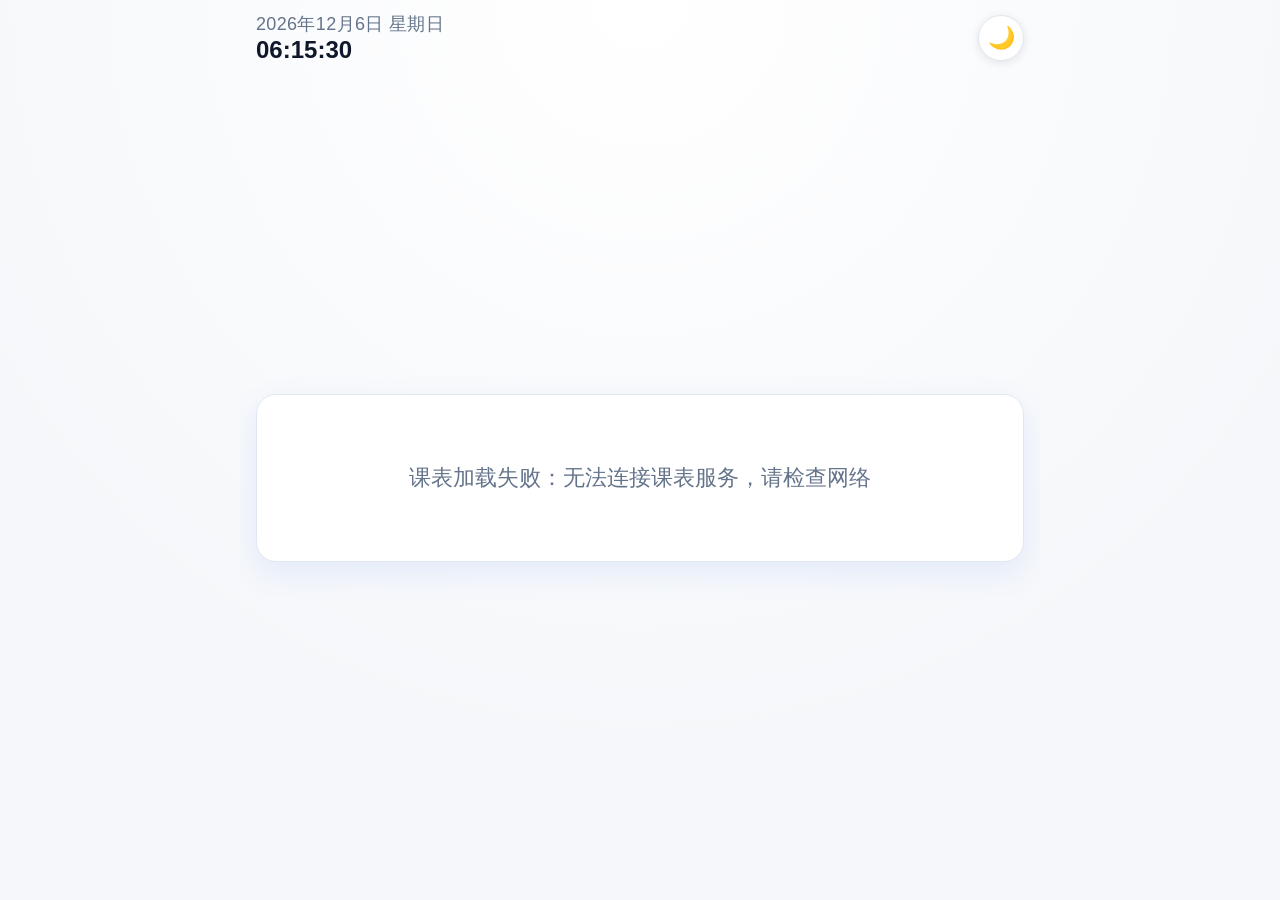
==== public/index.html @ 26eaa26a "课表大屏系统初版" ====
<!DOCTYPE html>
<html lang="zh-CN" data-theme="light">
<head>
  <meta charset="UTF-8">
  <meta name="viewport" content="width=device-width, initial-scale=1.0, viewport-fit=cover">
  <meta name="theme-color" content="#f5f7fa">
  <title>课表大屏</title>
  <link rel="stylesheet" href="css/style.css">
</head>
<body>
  <div class="page">
    <!-- 顶部信息栏：日期 + 中文星期 + 实时时钟，右上角主题切换按钮 -->
    <header class="topbar">
      <div class="topbar-info">
        <div class="date-text" id="dateText">--</div>
        <div class="clock" id="clock">00:00:00</div>
      </div>
      <button class="theme-toggle" id="themeToggle" type="button" aria-label="切换日间/夜间主题">🌙</button>
    </header>

    <!-- 主体：最近一节课卡片 -->
    <main class="stage">
      <section class="course-card" id="courseCard">
        <div class="card-content" id="cardContent">
          <!-- 小标题：图标 + 状态文案，随「待上课 / 上课中 / 较长假期」切换 -->
          <span class="status-badge">
            <span class="status-icons" id="statusIcons">⏰ 📖</span>
            <span class="status-text" id="statusText">即将开课</span>
          </span>
          <h1 class="course-name" id="courseName">--</h1>
          <div class="classroom" id="classroom">--</div>
          <div class="course-time" id="courseTime">--:-- - --:--</div>
          <div class="teacher" id="teacher">--</div>
          <div class="countdown">
            <div class="countdown-hint" id="countdownHint">距离上课还有</div>
            <div class="countdown-main" id="countdownMain">
              <span class="countdown-num" id="countdownNum">--</span>
              <span class="countdown-unit">分钟</span>
            </div>
            <!-- 间隔超过 48 小时时替代分钟倒计时展示 -->
            <div class="holiday-tip" id="holidayTip" hidden>距离下次开课还有较长假期，请留意课表</div>
          </div>
          <div class="progress" id="progress" role="progressbar" aria-label="课程进度">
            <div class="progress-fill" id="progressFill"></div>
          </div>
          <!-- 底部提示小字：随状态切换 -->
          <div class="card-foot" id="cardFoot">做好准备，不要迟到</div>
        </div>
        <div class="empty-tip" id="emptyTip" hidden>暂无课程数据</div>
      </section>
    </main>
  </div>

  <!-- 手动调课面板：隐藏入口，长按顶部日期区域 700ms 打开 -->
  <div class="override-mask" id="overrideMask" hidden>
    <div class="override-sheet" role="dialog" aria-modal="true" aria-label="手动调课">
      <header class="override-head">
        <h2 class="override-title">手动调课</h2>
        <button class="override-btn override-btn-ghost" id="overrideClose" type="button">关闭</button>
      </header>

      <div class="override-body">
        <!-- 新增 / 编辑表单 -->
        <section class="override-section">
          <h3 class="override-subtitle" id="overrideFormTitle">新增临时课程</h3>
          <form class="override-form" id="overrideForm" novalidate>
            <label class="override-field">
              <span>课程名称 *</span>
              <input type="text" id="ovName" placeholder="如：高等数学">
            </label>
            <label class="override-field">
              <span>星期 *</span>
              <select id="ovWeekday">
                <option value="1">周一</option>
                <option value="2">周二</option>
                <option value="3">周三</option>
                <option value="4">周四</option>
                <option value="5">周五</option>
                <option value="6">周六</option>
                <option value="7">周日</option>
              </select>
            </label>
            <div class="override-row">
              <label class="override-field">
                <span>开始时间 *</span>
                <input type="time" id="ovStart">
              </label>
              <label class="override-field">
                <span>结束时间 *</span>
                <input type="time" id="ovEnd">
              </label>
            </div>
            <label class="override-field">
              <span>教室 *</span>
              <input type="text" id="ovClassroom" placeholder="如：实训楼203">
            </label>
            <label class="override-field">
              <span>老师</span>
              <input type="text" id="ovTeacher" placeholder="选填">
            </label>
            <p class="override-error" id="overrideError" hidden></p>
            <div class="override-actions">
              <button type="submit" class="override-btn override-btn-primary" id="ovSubmit">新增课程</button>
              <button type="button" class="override-btn override-btn-ghost" id="ovReset">重置表单</button>
            </div>
          </form>
        </section>

        <!-- 课程列表：正方课表 + 本地新增 -->
        <section class="override-section">
          <h3 class="override-subtitle">课程列表（含正方课表）</h3>
          <ul class="override-list" id="overrideList"></ul>
        </section>
      </div>

      <footer class="override-foot">
        <span class="override-hint" id="overrideStatus">所有修改仅保存在本机浏览器</span>
        <button class="override-btn override-btn-danger" id="overrideClear" type="button">清除全部手动修改</button>
      </footer>
    </div>
  </div>

  <!-- override.js 必须先加载，main.js 依赖 window.TimetableOverride -->
  <script src="js/override.js"></script>
  <script src="js/main.js"></script>
</body>
</html>
---- public/css/style.css ----
/* ============================================================
   课表大屏展示系统 - 全局样式
   极简赛博科技（柔和版）：卡片圆角 20px、极淡径向渐变背景、细边框
   日间 / 夜间主题通过 :root 与 html[data-theme="dark"] 上的 CSS 变量切换
   ============================================================ */

/* ---------- 主题变量：日间（默认） ---------- */
:root {
  --page-bg-center: #ffffff;   /* 背景径向渐变中心色 */
  --page-bg-edge: #f5f7fa;     /* 背景径向渐变边缘色（极浅灰蓝） */

  --card-bg: #ffffff;          /* 普通卡片背景 */
  --card-border: #e2e8f0;      /* 卡片细边框 */
  --card-shadow: 0 10px 32px rgba(37, 99, 235, .10);

  --text-main: #0f172a;
  --text-sub: #64748b;

  --accent-blue: #2563eb;      /* 待上课：科技蓝 */
  --accent-green: #10b981;     /* 上课中：科技绿 */

  /* 课程卡片三态配色：极淡渐变底 + 细边框 + 状态主色
     由 .is-* 类注入到 --card-accent 系列变量，供小标题 / 图标 / 进度条复用 */
  --stat-pending-bg1: #f7faff;                       /* 待上课：极淡蓝渐变起点 */
  --stat-pending-bg2: #e9f2ff;                       /* 待上课：极淡蓝渐变终点 */
  --stat-pending-accent: #2563eb;                    /* 待上课：主色 */
  --stat-pending-line: rgba(37, 99, 235, .26);       /* 待上课：细边框 */
  --stat-pending-soft: rgba(37, 99, 235, .09);       /* 待上课：主色淡底 */

  --stat-ongoing-bg1: #f6fdfa;                       /* 上课中：极淡绿渐变起点 */
  --stat-ongoing-bg2: #e7f9f1;
  --stat-ongoing-accent: #0d9f6e;
  --stat-ongoing-line: rgba(16, 185, 129, .28);
  --stat-ongoing-soft: rgba(16, 185, 129, .09);

  --stat-holiday-bg1: #fff7f7;                       /* 较长假期：极淡红渐变起点 */
  --stat-holiday-bg2: #ffeceb;
  --stat-holiday-accent: #dd5257;
  --stat-holiday-line: rgba(221, 82, 87, .26);
  --stat-holiday-soft: rgba(221, 82, 87, .09);

  --toggle-bg: #ffffff;
  --toggle-border: #e2e8f0;

  /* 表单控件（手动调课面板） */
  --field-bg: #f8fafc;
  --field-text: #0f172a;
  /* 下拉箭头（深色），URL 中的 # 需转义为 %23 */
  --select-arrow: url("data:image/svg+xml,%3Csvg xmlns='http://www.w3.org/2000/svg' viewBox='0 0 24 24' fill='none' stroke='%2364748b' stroke-width='2.5' stroke-linecap='round' stroke-linejoin='round'%3E%3Cpolyline points='6 9 12 15 18 9'/%3E%3C/svg%3E");
  /* 让浏览器用浅色渲染原生控件（下拉弹层、时间选择器） */
  color-scheme: light;
}

/* ---------- 主题变量：夜间 ---------- */
html[data-theme="dark"] {
  --page-bg-center: #16233c;
  --page-bg-edge: #0f172a;     /* 深蓝黑 */

  --card-bg: #1e293b;
  --card-border: #334155;
  --card-shadow: 0 10px 32px rgba(0, 0, 0, .5);

  --text-main: #e2e8f0;
  --text-sub: #94a3b8;

  /* 夜间小幅提高亮度，保证可读性 */
  --accent-blue: #3b82f6;
  --accent-green: #34d399;

  /* 课程卡片三态配色：夜间改用深色底 + 提亮的浅色主色，保证图标文字清晰可读 */
  --stat-pending-bg1: #182641;
  --stat-pending-bg2: #101b2e;
  --stat-pending-accent: #7cb2fb;
  --stat-pending-line: rgba(96, 165, 250, .34);
  --stat-pending-soft: rgba(96, 165, 250, .14);

  --stat-ongoing-bg1: #13291f;
  --stat-ongoing-bg2: #0d1c16;
  --stat-ongoing-accent: #4fd8a8;
  --stat-ongoing-line: rgba(52, 211, 153, .32);
  --stat-ongoing-soft: rgba(52, 211, 153, .14);

  --stat-holiday-bg1: #2b1c1f;
  --stat-holiday-bg2: #1c1214;
  --stat-holiday-accent: #f7a1a4;
  --stat-holiday-line: rgba(247, 161, 164, .30);
  --stat-holiday-soft: rgba(247, 161, 164, .14);

  --toggle-bg: #1e293b;
  --toggle-border: #334155;

  /* 表单控件（手动调课面板） */
  --field-bg: #0f172a;
  --field-text: #e2e8f0;
  --select-arrow: url("data:image/svg+xml,%3Csvg xmlns='http://www.w3.org/2000/svg' viewBox='0 0 24 24' fill='none' stroke='%2394a3b8' stroke-width='2.5' stroke-linecap='round' stroke-linejoin='round'%3E%3Cpolyline points='6 9 12 15 18 9'/%3E%3C/svg%3E");
  /* 关键：声明深色配色，浏览器才会把原生下拉弹层也渲染成深色，
     否则弹层会是浅色底 + 继承来的浅色文字，选项几乎看不清 */
  color-scheme: dark;
}

/* ---------- 基础重置 ---------- */
* {
  margin: 0;
  padding: 0;
  box-sizing: border-box;
}

[hidden] {
  display: none !important;
}

html,
body {
  height: 100%;
}

body {
  font-family: -apple-system, BlinkMacSystemFont, "Segoe UI", "PingFang SC",
    "Microsoft YaHei", "Helvetica Neue", Arial, sans-serif;
  color: var(--text-main);
  background-color: var(--page-bg-edge);
  background-image: radial-gradient(circle at 50% 0%, var(--page-bg-center) 0%, var(--page-bg-edge) 70%);
  /* 注意：不要用 background-attachment: fixed，移动端会禁用部分合成优化并强制重绘整个渐变。
     页面本身不滚动（overflow: hidden），无需 fixed 也能铺满视口。 */
  /* 主题切换平滑过渡 */
  transition: background-color .45s ease, color .45s ease;
  overflow: hidden; /* 手机竖屏一屏展示，不滚动 */
  -webkit-font-smoothing: antialiased;
}

/* ---------- 页面容器：手机竖屏优先，电脑端最大 800px 居中 ---------- */
.page {
  height: 100vh;
  height: 100dvh;
  max-width: 800px;
  margin: 0 auto;
  padding: 12px 16px 20px;
  padding-top: max(12px, env(safe-area-inset-top));
  display: flex;
  flex-direction: column;
  gap: 12px;
  overflow: hidden;
}

/* ---------- 顶部信息栏 ---------- */
.topbar {
  display: flex;
  align-items: center;
  justify-content: space-between;
  gap: 12px;
  flex-shrink: 0;
}

/* 顶部日期区域同时是「长按进入手动调课」的隐藏入口 */
.topbar-info {
  min-width: 0;
  -webkit-user-select: none;
  user-select: none;
  -webkit-touch-callout: none;
}

.date-text {
  font-size: clamp(16px, 4.2vw, 18px);
  color: var(--text-sub);
  letter-spacing: .02em;
}

.clock {
  font-size: clamp(20px, 5.5vw, 24px);
  font-weight: 700;
  font-variant-numeric: tabular-nums;
  transition: color .45s ease;
}

/* 右上角主题切换按钮 */
.theme-toggle {
  flex-shrink: 0;
  width: 46px;
  height: 46px;
  border-radius: 50%;
  border: 1px solid var(--toggle-border);
  background-color: var(--toggle-bg);
  font-size: 22px;
  line-height: 1;
  cursor: pointer;
  box-shadow: 0 2px 10px rgba(15, 23, 42, .10);
  transition: background-color .45s ease, border-color .45s ease, transform .2s ease;
}

.theme-toggle:active {
  transform: scale(.92);
}

/* ---------- 主体区域 ---------- */
.stage {
  flex: 1;
  min-height: 0;
  display: flex;
  align-items: center;
  justify-content: center;
}

/* ---------- 课程卡片 ---------- */
.course-card {
  width: 100%;
  border-radius: 20px;
  border: 1px solid var(--card-border);
  background-color: var(--card-bg);
  box-shadow: var(--card-shadow);
  padding: clamp(20px, 6vw, 36px) clamp(18px, 5vw, 32px);
  text-align: center;
  transition: background-color .4s ease, color .4s ease,
    border-color .4s ease, box-shadow .4s ease;
}

/* 待上课：极淡蓝渐变 + 细蓝边框（文字回归深色，夜间自动取浅色） */
.course-card.is-pending {
  --card-accent: var(--stat-pending-accent);
  --card-accent-soft: var(--stat-pending-soft);
  --card-accent-line: var(--stat-pending-line);
  background-color: var(--stat-pending-bg2);
  background-image: linear-gradient(155deg, var(--stat-pending-bg1) 0%, var(--stat-pending-bg2) 100%);
  border-color: var(--stat-pending-line);
}

/* 上课中：极淡绿渐变 + 细绿边框 */
.course-card.is-ongoing {
  --card-accent: var(--stat-ongoing-accent);
  --card-accent-soft: var(--stat-ongoing-soft);
  --card-accent-line: var(--stat-ongoing-line);
  background-color: var(--stat-ongoing-bg2);
  background-image: linear-gradient(155deg, var(--stat-ongoing-bg1) 0%, var(--stat-ongoing-bg2) 100%);
  border-color: var(--stat-ongoing-line);
}

/* 较长假期（间隔 > 48 小时）：极淡红渐变 + 细红边框 */
.course-card.is-holiday {
  --card-accent: var(--stat-holiday-accent);
  --card-accent-soft: var(--stat-holiday-soft);
  --card-accent-line: var(--stat-holiday-line);
  background-color: var(--stat-holiday-bg2);
  background-image: linear-gradient(155deg, var(--stat-holiday-bg1) 0%, var(--stat-holiday-bg2) 100%);
  border-color: var(--stat-holiday-line);
}

.card-content {
  display: flex;
  flex-direction: column;
  align-items: center;
  gap: clamp(6px, 2vw, 12px);
}

/* 小标题：图标 + 状态文案的组合胶囊 */
.status-badge {
  display: inline-flex;
  align-items: center;
  gap: 7px;
  font-size: clamp(13px, 3.4vw, 15px);
  font-weight: 600;
  letter-spacing: .08em;
  padding: 4px 14px;
  border-radius: 999px;
  background-color: var(--card-accent-soft, rgba(37, 99, 235, .09));
  border: 1px solid var(--card-accent-line, rgba(37, 99, 235, .26));
  color: var(--card-accent, var(--accent-blue));
}

/* 小标题里的图标：稍微放大一点，作为克制的状态装饰 */
.status-icons {
  font-size: clamp(14px, 3.8vw, 17px);
  line-height: 1;
  letter-spacing: .04em;
}

/* 课程名称：48~64px，超粗 */
.course-name {
  font-size: clamp(48px, 14vw, 64px);
  font-weight: 900;
  line-height: 1.05;
  word-break: break-word;
}

/* 教室：40~52px，加粗（重点放大，方便快速识别教室） */
.classroom {
  font-size: clamp(40px, 11vw, 52px);
  font-weight: 800;
  line-height: 1.1;
  word-break: break-word;
}

/* 上课时间：24~28px */
.course-time {
  font-size: clamp(24px, 7vw, 28px);
  font-weight: 600;
  font-variant-numeric: tabular-nums;
  opacity: .95;
}

/* 授课老师：18~20px */
.teacher {
  font-size: clamp(18px, 5vw, 20px);
  font-weight: 500;
  opacity: .85;
}

/* ---------- 倒计时 ---------- */
.countdown {
  margin-top: clamp(4px, 1.5vw, 10px);
  display: flex;
  flex-direction: column;
  align-items: center;
  gap: 2px;
}

.countdown-hint {
  font-size: clamp(15px, 4vw, 18px);
  font-weight: 600;
  letter-spacing: .08em;
  opacity: .9;
}

.countdown-main {
  display: flex;
  align-items: baseline;
  gap: 6px;
}

/* 倒计时数字：56~72px，超粗，页面最醒目 */
.countdown-num {
  display: inline-block;
  font-size: clamp(56px, 16vw, 72px);
  font-weight: 900;
  line-height: 1;
  font-variant-numeric: tabular-nums;
  will-change: transform;
}

/* 倒计时数字变化时的平滑脉冲动画 */
@keyframes numPop {
  0%   { transform: scale(1); }
  45%  { transform: scale(1.08); }
  100% { transform: scale(1); }
}

.countdown-num.tick {
  animation: numPop .45s ease;
}

.countdown-unit {
  font-size: clamp(22px, 6vw, 28px);
  font-weight: 700;
  opacity: .9;
}

/* 长间隔（>48小时）提示文案：替代分钟倒计时 */
.holiday-tip {
  font-size: clamp(20px, 5.6vw, 26px);
  font-weight: 700;
  line-height: 1.45;
  letter-spacing: .02em;
  padding: clamp(4px, 1.5vw, 8px) 0;
}

/* ---------- 进度条 ---------- */
/* 待上课：显示剩余等待比例（从满逐渐减少）；上课中：显示已上比例（从左往右填满） */
/* 间隔超过 48 小时时不渲染（由 JS 控制 hidden） */
.progress {
  width: 80%; /* 占卡片宽度 80%，卡片内容居中因此自动水平居中 */
  height: clamp(8px, 2.2vw, 12px);
  margin-top: clamp(10px, 3vw, 16px);
  border-radius: 999px;
  /* 淡色卡片上改用状态主色的淡底与实色填充，逻辑与动画完全不变 */
  background-color: var(--card-accent-soft, rgba(37, 99, 235, .12));
  overflow: hidden;
}

.progress-fill {
  width: 100%;
  height: 100%;
  border-radius: 999px;
  background-color: var(--card-accent, var(--accent-blue));
  transform: scaleX(0);
  transform-origin: left center;
  /* 用 transform 而不是 width 做动画：
     width 属于会触发布局的属性，逐帧动画会导致每帧重排；
     transform 走合成层，移动端明显更流畅。 */
  transition: transform 1s linear;
  will-change: transform;
}

/* ---------- 底部提示小字 ---------- */
/* 位置在进度条下方（长假期时进度条隐藏，它仍位于卡片底部） */
.card-foot {
  margin-top: clamp(2px, 1vw, 6px);
  font-size: clamp(13px, 3.6vw, 15px);
  font-weight: 500;
  letter-spacing: .04em;
  color: var(--card-accent, var(--text-sub));
  opacity: .88;
}

/* ---------- 空状态 ---------- */
.empty-tip {
  font-size: clamp(18px, 5vw, 22px);
  color: var(--text-sub);
  padding: clamp(20px, 6vw, 32px) 0;
}

/* ============================================================
   手动调课面板（隐藏入口：长按顶部日期区域打开）
   独立于大屏页，允许内部滚动，不影响「首页一屏不滚动」的约束
   ============================================================ */
.override-mask {
  position: fixed;
  inset: 0;
  z-index: 100;
  display: flex;
  align-items: center;
  justify-content: center;
  padding: 16px;
  background-color: rgba(15, 23, 42, .6);
  /* 注意：不要加 backdrop-filter: blur()。
     全屏毛玻璃在移动端 GPU 上非常昂贵，而且背后每秒都在重绘（倒计时/进度条），
     会持续触发重新模糊整块背景，这正是面板卡顿的主因。 */
}

.override-sheet {
  width: min(100%, 560px);
  max-height: 92vh;
  display: flex;
  flex-direction: column;
  border-radius: 20px;
  border: 1px solid var(--card-border);
  background-color: var(--card-bg);
  color: var(--text-main);
  box-shadow: 0 20px 60px rgba(15, 23, 42, .3);
  overflow: hidden;
}

.override-head,
.override-foot {
  display: flex;
  align-items: center;
  justify-content: space-between;
  gap: 12px;
  padding: 14px 18px;
  flex-shrink: 0;
}

.override-head {
  border-bottom: 1px solid var(--card-border);
}

.override-foot {
  border-top: 1px solid var(--card-border);
  flex-wrap: wrap;
}

.override-title {
  font-size: 18px;
  font-weight: 800;
}

.override-hint {
  font-size: 12px;
  color: var(--text-sub);
}

.override-body {
  flex: 1;
  min-height: 0;
  overflow-y: auto;
  padding: 16px 18px;
  display: flex;
  flex-direction: column;
  gap: 22px;
}

.override-subtitle {
  font-size: 14px;
  font-weight: 700;
  color: var(--text-sub);
  margin-bottom: 10px;
}

/* ---------- 表单 ---------- */
.override-form {
  display: flex;
  flex-direction: column;
  gap: 12px;
}

.override-row {
  display: flex;
  gap: 12px;
}

.override-row .override-field {
  flex: 1;
  min-width: 0;
}

.override-field {
  display: flex;
  flex-direction: column;
  gap: 6px;
  font-size: 13px;
  color: var(--text-sub);
}

.override-field input,
.override-field select {
  width: 100%;
  padding: 10px 12px;
  font-size: 15px;
  font-family: inherit;
  /* 用变量而非继承色，避免夜间继承浅色文字后落到浅色原生弹层上看不清 */
  color: var(--field-text);
  background-color: var(--field-bg);
  border: 1px solid var(--card-border);
  border-radius: 10px;
  outline: none;
  transition: border-color .2s ease;
}

/* 下拉框：去掉系统默认外观，换成自绘箭头，日夜模式下都清晰可辨 */
.override-field select {
  appearance: none;
  -webkit-appearance: none;
  padding-right: 36px;
  background-image: var(--select-arrow);
  background-repeat: no-repeat;
  background-position: right 12px center;
  background-size: 16px 16px;
  cursor: pointer;
}

/* 时间选择器的时钟图标 */
.override-field input[type="time"]::-webkit-calendar-picker-indicator {
  cursor: pointer;
  opacity: .65;
}

.override-field input:focus,
.override-field select:focus {
  border-color: var(--accent-blue);
}

.override-error {
  font-size: 13px;
  color: #ef4444;
}

.override-actions {
  display: flex;
  gap: 10px;
}

/* ---------- 按钮 ---------- */
.override-btn {
  padding: 10px 16px;
  font-size: 14px;
  font-family: inherit;
  font-weight: 600;
  border-radius: 10px;
  border: 1px solid var(--card-border);
  background-color: transparent;
  color: var(--text-main);
  cursor: pointer;
  transition: opacity .2s ease, transform .15s ease;
}

.override-btn:active {
  transform: scale(.97);
}

.override-btn-primary {
  background-color: var(--accent-blue);
  border-color: transparent;
  color: #ffffff;
}

.override-btn-danger {
  background-color: #ef4444;
  border-color: transparent;
  color: #ffffff;
}

.override-btn-ghost {
  background-color: transparent;
}

/* ---------- 课程列表 ---------- */
.override-list {
  list-style: none;
  display: flex;
  flex-direction: column;
  gap: 8px;
}

.override-item {
  display: flex;
  align-items: center;
  justify-content: space-between;
  gap: 12px;
  padding: 10px 12px;
  border: 1px solid var(--card-border);
  border-radius: 12px;
}

.override-item.is-skipped {
  opacity: .55;
}

.override-item-info {
  min-width: 0;
  display: flex;
  flex-direction: column;
  gap: 3px;
}

.override-item-title {
  font-size: 15px;
  font-weight: 700;
  overflow: hidden;
  text-overflow: ellipsis;
  white-space: nowrap;
}

.override-item-meta {
  font-size: 12px;
  color: var(--text-sub);
}

.override-badge {
  align-self: flex-start;
  font-size: 11px;
  font-weight: 600;
  padding: 2px 8px;
  border-radius: 999px;
  color: var(--accent-blue);
  background-color: rgba(37, 99, 235, .12);
}

.override-badge.is-skipped {
  color: #ef4444;
  background-color: rgba(239, 68, 68, .12);
}

.override-item-ops {
  display: flex;
  gap: 6px;
  flex-shrink: 0;
}

.override-btn-sm {
  padding: 6px 12px;
  font-size: 13px;
  font-family: inherit;
  border-radius: 8px;
  border: 1px solid var(--card-border);
  background-color: transparent;
  color: var(--text-main);
  cursor: pointer;
}

.override-btn-sm.is-danger {
  color: #ef4444;
  border-color: rgba(239, 68, 68, .4);
}

.override-empty {
  font-size: 14px;
  color: var(--text-sub);
  text-align: center;
  padding: 16px 0;
}

/* 面板打开时禁止大屏页滚动 */
body.override-open {
  overflow: hidden;
}

/* 尊重用户的减弱动画偏好 */
@media (prefers-reduced-motion: reduce) {
  * {
    animation: none !important;
    transition: none !important;
  }
}
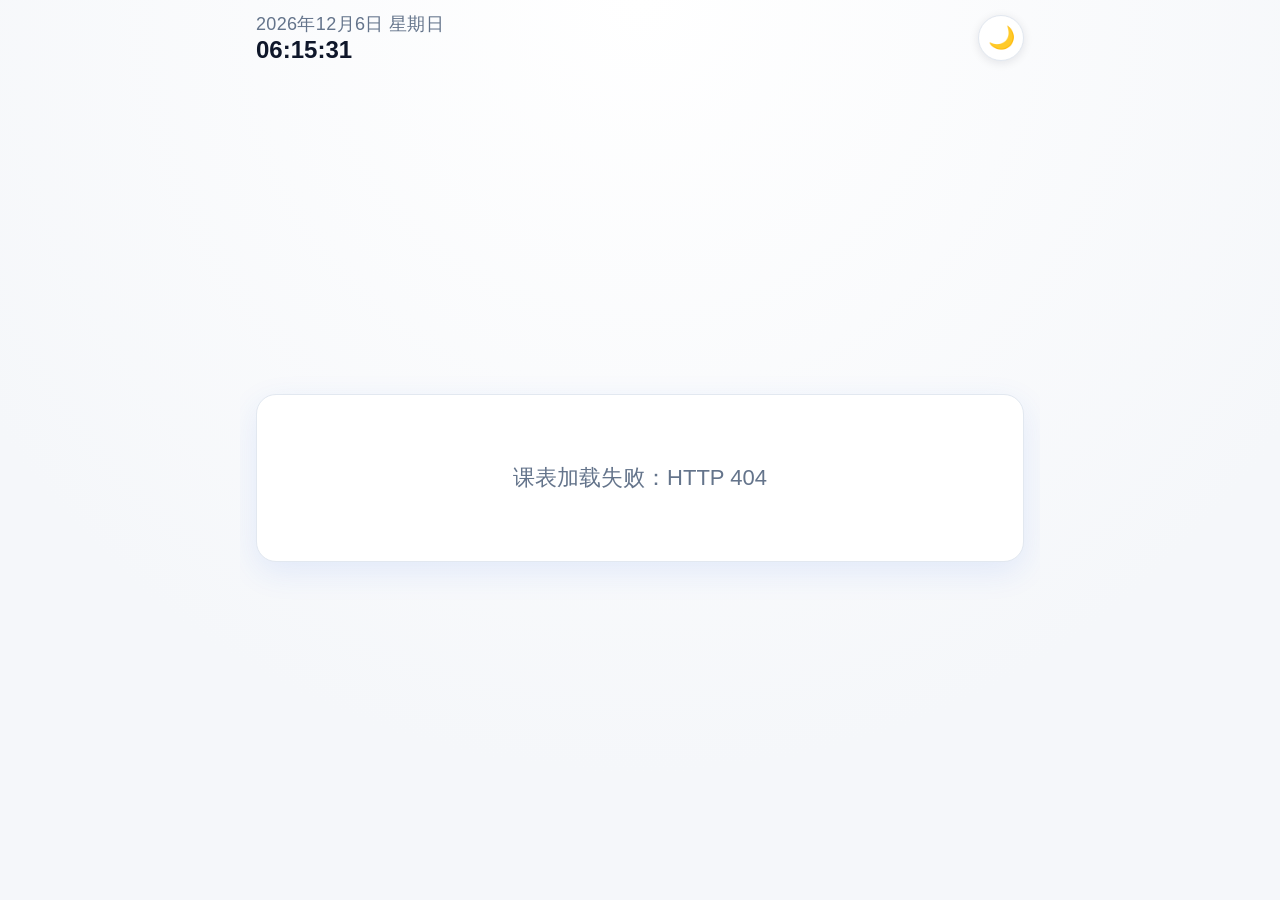
==== commit 4a7b55da: "feat: 卡片底部新增「本周共 N 门课」提示 统计合并本地覆盖层后的本周课程数，数据刷新与手动调课改动都会立即同步；无课程时自动隐藏。" ====
--- a/public/index.html
+++ b/public/index.html
@@ -45,6 +45,8 @@
           </div>
           <!-- 底部提示小字：随状态切换 -->
           <div class="card-foot" id="cardFoot">做好准备，不要迟到</div>
+          <!-- 本周课程数提示：由 main.js 按「本周课表 + 本地覆盖层」统计 -->
+          <div class="week-stat" id="weekStat" hidden></div>
         </div>
         <div class="empty-tip" id="emptyTip" hidden>暂无课程数据</div>
       </section>
--- a/public/css/style.css
+++ b/public/css/style.css
@@ -399,6 +399,17 @@
   opacity: .88;
 }
 
+/* ---------- 本周课程数提示 ---------- */
+/* 卡片最底部的一行小字，仅作信息提示，不参与状态配色 */
+.week-stat {
+  margin-top: clamp(2px, .8vw, 5px);
+  font-size: clamp(12px, 3.2vw, 14px);
+  font-weight: 500;
+  letter-spacing: .03em;
+  color: var(--text-sub);
+  opacity: .7;
+}
+
 /* ---------- 空状态 ---------- */
 .empty-tip {
   font-size: clamp(18px, 5vw, 22px);
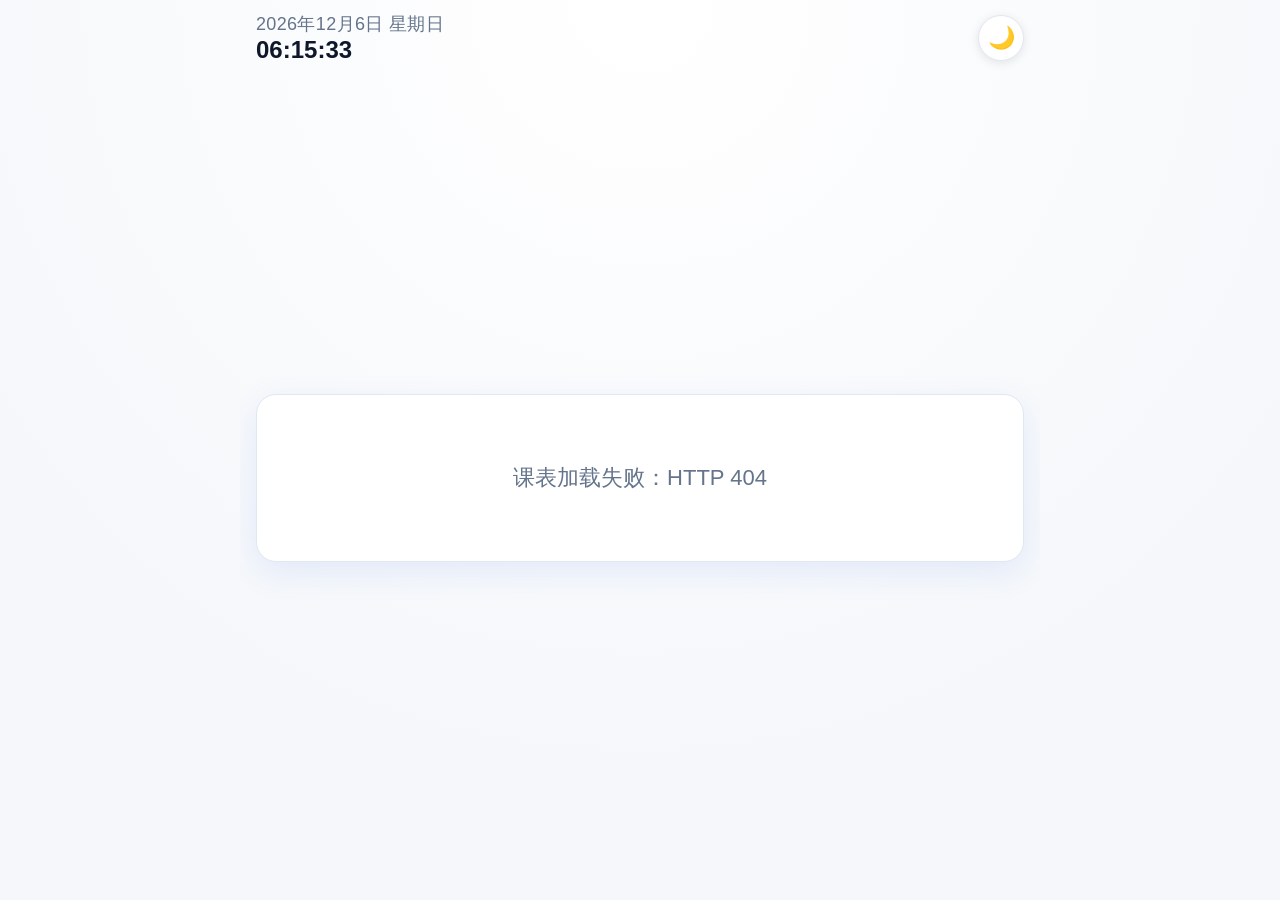
==== commit 8fb6d497: "feat: 三态卡片新增校园线稿插画并优化主题切换性能 - 长假期卡片：以「江门侨乡水岸长卷」替换原拱门装饰（开平碉楼 + 骑楼 + 榕树 + 水面天光），日/夜各一套天空与水面  - 待上课 / 上" ====
--- a/public/index.html
+++ b/public/index.html
@@ -21,6 +21,221 @@
     <!-- 主体：最近一节课卡片 -->
     <main class="stage">
       <section class="course-card" id="courseCard">
+        <!-- 底层装饰：抽象校园「教学楼 + 植被」线条插画（纯矢量内联 SVG，不含任何图片或外部资源）。
+             只在「待上课」状态显示，压在卡片最底层，定位与配色由 css/style.css 的 .card-deco 控制 -->
+        <!-- preserveAspectRatio 用 slice（铺满）而不是 meet（完整装下）：
+             窄屏手机上卡片变窄变长，若用 meet 插画会被宽度锁死、缩成很小一条；
+             slice 让插画始终按装饰带高度铺满、右下对齐，超出部分裁掉左侧天空 -->
+        <svg class="card-deco card-deco-pending" viewBox="0 0 960 270" preserveAspectRatio="xMaxYMax slice" aria-hidden="true" focusable="false">
+          <!-- 地平线 与 左侧路面/草坪分界线 -->
+          <path class="dc-soft" d="M24 258H944M64 230H372"/>
+
+          <!-- 左：两层矮楼（楼体轮廓 + 挑檐线 + 两排窗格 + 分层竖线） -->
+          <rect class="dc-body" x="300" y="168" width="288" height="90"/>
+          <path class="dc-line" d="M292 161H596"/>
+          <!-- 两排窗格：夜里只留零星几扇亮着的教室，分「较亮 / 微亮 / 关闭」三档
+               （挂 dc-lit 的较亮、挂 dc-lit-dim 的微亮、仍用 dc-soft 的整夜关闭；
+                白天这三档线型完全一样，看不出区别） -->
+          <path class="dc-lit" d="M312 176h30v20h-30z M356 176h30v20h-30z M444 212h30v20h-30z"/>
+          <path class="dc-lit-dim" d="M488 212h30v20h-30z"/>
+          <path class="dc-soft" d="M400 176h30v20h-30z M444 176h30v20h-30z M488 176h30v20h-30z M532 176h30v20h-30z M312 212h30v20h-30z M356 212h30v20h-30z M400 212h30v20h-30z M532 212h30v20h-30z"/>
+          <!-- 开间分隔竖线：是楼体结构线，不点亮 -->
+          <path class="dc-soft" d="M572 168V258"/>
+
+          <!-- 右：主楼（左塔楼高、右体块矮的阶梯轮廓 + 三层窗格 + 门厅） -->
+          <rect class="dc-body" x="596" y="96" width="104" height="162"/>
+          <rect class="dc-body" x="700" y="130" width="168" height="128"/>
+          <path class="dc-line" d="M588 88H708M694 123H874"/>
+          <!-- 主楼三层窗格（15 扇）同样只留零星几扇亮着，三档零散分布 -->
+          <path class="dc-lit" d="M608 108h32v20h-32z M660 188h32v20h-32z M762 180h34v20h-34z"/>
+          <path class="dc-lit-dim" d="M712 142h34v20h-34z M812 218h34v20h-34z"/>
+          <path class="dc-soft" d="M660 108h32v20h-32z M608 148h32v20h-32z M660 148h32v20h-32z M608 188h32v20h-32z M762 142h34v20h-34z M812 142h34v20h-34z M712 180h34v20h-34z M812 180h34v20h-34z M712 218h34v20h-34z M762 218h34v20h-34z"/>
+          <!-- 门厅：内凹的入口两侧竖线 + 门洞 + 门楣小窗 -->
+          <path class="dc-line" d="M612 204V258M684 204V258"/>
+          <path class="dc-soft" d="M612 204h72v54h-72z M632 222h32v36h-32z M636 210h24v7h-24z"/>
+
+          <!-- 右翼矮楼（单列三扇小窗，夜里只有中间那扇亮着） -->
+          <rect class="dc-body" x="868" y="160" width="62" height="98"/>
+          <path class="dc-line" d="M862 153H936"/>
+          <path class="dc-lit" d="M888 200h22v16h-22z"/>
+          <path class="dc-soft" d="M888 170h22v16h-22z M888 228h22v16h-22z"/>
+
+          <!-- 植被：左侧小树（树冠 + 树干）、主楼窗台一丛小绿植、底部一排低矮草丛 -->
+          <path class="dc-line" d="M268 258V236"/>
+          <circle class="dc-line" cx="268" cy="216" r="20"/>
+          <path class="dc-veg" d="M840 258q2-12 7-16M848 258q1-11 6-14M856 258q-1-10 3-13"/>
+          <path class="dc-veg" d="M878 258q-2-11 2-14M886 258q0-10 4-12M894 258q-3-9 1-13M902 258q1-10 5-12M910 258q-2-9 2-13M918 258q0-9 3-11"/>
+        </svg>
+        <!-- 底层装饰：抽象校园「长排教学楼立面」线条插画（纯矢量内联 SVG，不含任何图片或外部资源）。
+             只在「上课中」状态显示，压在卡片最底层，配色由 css/style.css 的 .card-deco 一套变量控制。
+             尺寸沿用 .card-deco 的 height:38% + width:100%，preserveAspectRatio 用 slice（铺满）：
+             卡片越窄两侧被裁掉越多，中间「入口 + 两侧窗带」那一段始终保留 ——
+             所以手机上看到的是一条横贯卡片、两端伸出卡外的长楼，而不是缩成小小一条 -->
+        <svg class="card-deco card-deco-ongoing" viewBox="0 0 960 190" preserveAspectRatio="xMidYMax slice" aria-hidden="true" focusable="false">
+          <!-- 远景：两端各一段更矮的附属楼（只有极淡块面、不描边，压在主楼后面） -->
+          <rect class="dc-ghost" x="8" y="110" width="70" height="48"/>
+          <rect class="dc-ghost" x="882" y="104" width="70" height="54"/>
+
+          <!-- 地面线 -->
+          <path class="dc-soft" d="M18 158H942"/>
+
+          <!-- 主楼三段：左翼 / 中段略高 / 右翼（浅块面 + 轮廓线），楼体高度约占卡片宽度的 14% -->
+          <rect class="dc-body" x="68" y="42" width="244" height="116"/>
+          <rect class="dc-body" x="312" y="26" width="336" height="132"/>
+          <rect class="dc-body" x="648" y="42" width="244" height="116"/>
+
+          <!-- 挑檐线：三段各一条，比楼体略宽出一小截 -->
+          <path class="dc-line" d="M60 42H320M304 26H656M640 42H900"/>
+
+          <!-- 两端翼楼外端的坡屋面 -->
+          <path class="dc-line" d="M68 42L86 26H162L180 42M780 42L798 26H874L892 42"/>
+
+          <!-- 左翼窗格：4 层 × 5 扇。夜里只留零星几扇亮着，分「较亮 / 微亮 / 关闭」三档 -->
+          <path class="dc-lit" d="M128 76h30v22h-30z M174 76h30v22h-30z M82 128h30v22h-30z"/>
+          <path class="dc-lit-dim" d="M220 50h30v22h-30z M220 76h30v22h-30z M266 102h30v22h-30z"/>
+          <path class="dc-soft" d="M82 50h30v22h-30z M128 50h30v22h-30z M174 50h30v22h-30z M266 50h30v22h-30z M82 76h30v22h-30z M266 76h30v22h-30z M82 102h30v22h-30z M128 102h30v22h-30z M174 102h30v22h-30z M220 102h30v22h-30z M128 128h30v22h-30z M174 128h30v22h-30z M220 128h30v22h-30z M266 128h30v22h-30z"/>
+
+          <!-- 右翼窗格：4 层 × 5 扇（与左翼镜像，同样只留零星几扇亮着） -->
+          <path class="dc-lit" d="M754 50h30v22h-30z M708 102h30v22h-30z M800 128h30v22h-30z"/>
+          <path class="dc-lit-dim" d="M846 76h30v22h-30z M662 102h30v22h-30z M754 128h30v22h-30z"/>
+          <path class="dc-soft" d="M662 50h30v22h-30z M708 50h30v22h-30z M800 50h30v22h-30z M846 50h30v22h-30z M662 76h30v22h-30z M708 76h30v22h-30z M754 76h30v22h-30z M800 76h30v22h-30z M754 102h30v22h-30z M800 102h30v22h-30z M846 102h30v22h-30z M662 128h30v22h-30z M708 128h30v22h-30z M846 128h30v22h-30z"/>
+
+          <!-- 中段窗格：入口两侧各一条宽窗带，4 层 × 2 扇（同样只留零星几扇亮着） -->
+          <path class="dc-lit" d="M322 94h40v26h-40z M540 34h40v26h-40z M598 64h40v26h-40z"/>
+          <path class="dc-lit-dim" d="M380 124h40v26h-40z M540 94h40v26h-40z"/>
+          <path class="dc-soft" d="M322 34h40v26h-40z M380 34h40v26h-40z M322 64h40v26h-40z M380 64h40v26h-40z M540 64h40v26h-40z M598 34h40v26h-40z M380 94h40v26h-40z M598 94h40v26h-40z M322 124h40v26h-40z M540 124h40v26h-40z M598 124h40v26h-40z"/>
+
+          <!-- 入口门厅：挑出的雨棚 + 两侧立柱 + 玻璃门（含竖梃）+ 门前台阶 -->
+          <path class="dc-line" d="M424 96H536M428 106H532M440 106V158M520 106V158"/>
+          <path class="dc-soft" d="M452 112h56v46h-56z M466 112V158M480 112V158M494 112V158 M444 152H516"/>
+
+          <!-- 植被：左侧细树（树干 + 树冠）、右侧小灌木、底部一整排草丛 -->
+          <path class="dc-line" d="M44 158V124"/>
+          <ellipse class="dc-line" cx="44" cy="104" rx="13" ry="24"/>
+          <path class="dc-veg" d="M916 158q-2-14 3-19M922 158q1-13 6-17M910 158q-3-12 0-17"/>
+          <path class="dc-veg" d="M24 158q2-16 7-21M32 158q1-15 6-19M40 158q-1-14 3-18 M100 158q2-16 7-21M108 158q1-15 6-19M116 158q-1-14 3-18 M176 158q2-16 7-21M184 158q1-15 6-19M192 158q-1-14 3-18 M252 158q2-16 7-21M260 158q1-15 6-19M268 158q-1-14 3-18 M328 158q2-16 7-21M336 158q1-15 6-19M344 158q-1-14 3-18 M404 158q2-16 7-21M412 158q1-15 6-19M420 158q-1-14 3-18 M480 158q2-16 7-21M488 158q1-15 6-19M496 158q-1-14 3-18 M556 158q2-16 7-21M564 158q1-15 6-19M572 158q-1-14 3-18 M632 158q2-16 7-21M640 158q1-15 6-19M648 158q-1-14 3-18 M708 158q2-16 7-21M716 158q1-15 6-19M724 158q-1-14 3-18 M784 158q2-16 7-21M792 158q1-15 6-19M800 158q-1-14 3-18 M860 158q2-16 7-21M868 158q1-15 6-19M876 158q-1-14 3-18 M924 158q2-16 7-21M932 158q1-15 6-19M940 158q-1-14 3-18"/>
+        </svg>
+        <!-- 底层装饰：开平碉楼 + 岭南榕树的侨乡水岸剪影（纯矢量内联 SVG，不含任何图片或外部资源）。
+             只在「较长假期」状态显示，压在卡片最底层；宽度按卡片宽度取比例、高度由 CSS 的
+             aspect-ratio 锁死成 viewBox 比例，所以手机 / 电脑都是等比缩放、绝不变形。
+             底边停在水面饰带的上沿，碉楼与榕树正好立在地平线上；
+             线条与植被的配色由 css/style.css 的 .is-holiday .card-deco 一套变量控制 -->
+        <!-- 造型要点（一眼认出是开平碉楼）：又高又瘦的平直楼体（近 1:2）、多道层间挑檐、
+             密排的窗格、顶层柱廊式券廊、屋顶两端「燕子窝」角堡 + 中央山花圆窗 -->
+        <svg class="card-deco card-deco-holiday-left" viewBox="0 0 461 420" preserveAspectRatio="xMidYMax meet" aria-hidden="true" focusable="false">
+          <!-- 地面线：与卡片底部那层水面饰带的上沿重合 -->
+          <path class="dc-soft" d="M0 418H461"/>
+
+          <!-- 左侧：岭南大榕树（特征都点出来）——矮壮带板根的树干、一排垂到地面的气根、
+               宽而低的散冠，远看就是一棵压着水岸的老榕 -->
+          <path class="dc-line" d="M64 418C70 396 77 374 84 352M104 418C98 396 91 374 86 352"/>
+          <path class="dc-line" d="M58 406C48 409 40 413 34 418M110 406C120 409 128 413 134 418"/>
+          <path class="dc-line" d="M86 352L46 320M86 352L128 316M86 352L88 296"/>
+          <!-- 气根：榕树最标志性的特征，从枝干垂到地面，像挂了一排帘子 -->
+          <path class="dc-line" d="M46 320C42 350 39 384 38 418M128 316C132 348 135 382 136 418M58 336C55 364 53 392 52 418"/>
+          <path class="dc-soft" d="M112 330C114 360 115 390 116 418M30 332V356M68 300V320M108 300V318M142 324V346"/>
+          <ellipse class="dc-line" cx="86" cy="308" rx="54" ry="36"/>
+          <ellipse class="dc-line" cx="44" cy="320" rx="32" ry="24"/>
+          <ellipse class="dc-line" cx="132" cy="318" rx="32" ry="24"/>
+          <ellipse class="dc-line" cx="70" cy="274" rx="38" ry="25"/>
+          <ellipse class="dc-line" cx="120" cy="278" rx="32" ry="22"/>
+          <ellipse class="dc-soft" cx="86" cy="332" rx="40" ry="20"/>
+          <!-- 树下一丛灌木与草丛 -->
+          <path class="dc-veg" d="M156 418q-3-17 3-22M164 418q1-16 6-20M172 418q-2-14 2-19M180 418q1-13 5-17"/>
+
+          <!-- 碉楼主体：开平碉楼的命门是「又高又瘦、立面平直」——
+               楼体 148 宽 × 300 高，接近 1:2 的瘦高比例，一眼就不是普通教学楼 -->
+          <rect class="dc-body" x="250" y="118" width="148" height="300"/>
+          <!-- 三道层间挑檐线（两端各挑出 8），把楼体切成四段 -->
+          <path class="dc-line" d="M242 196H406M242 274H406M242 352H406"/>
+
+          <!-- 顶层：柱廊式券廊（碉楼最标志性的部分），三开间半圆券。
+               这三孔券挂 dc-lit：白天只是普通窗线，夜里整层点亮 -->
+          <path class="dc-lit" d="M263 196V166A18 18 0 0 1 299 166V196M306 196V166A18 18 0 0 1 342 166V196M349 196V166A18 18 0 0 1 385 166V196"/>
+          <!-- 券廊的额枋线 + 中间两根券脚 -->
+          <path class="dc-soft" d="M250 142H398M302 196V166M345 196V166"/>
+
+          <!-- 三、四层：每层两扇窗，每扇带竖梃 + 横档（窗格多层次重复，是碉楼的第二特征） -->
+          <path class="dc-lit" d="M264 212h44v46h-44z M286 212V258 M264 235H308 M340 212h44v46h-44z M362 212V258 M340 235H384"/>
+          <path class="dc-lit" d="M264 290h44v46h-44z M286 290V336 M264 313H308 M340 290h44v46h-44z M362 290V336 M340 313H384"/>
+
+          <!-- 底层：中间厚重的拱门洞（沿用细节线，不点亮） + 两侧小窗（dc-lit，夜间亮灯） -->
+          <path class="dc-soft" d="M308 418V382A16 16 0 0 1 340 382V418M324 382V418"/>
+          <path class="dc-lit" d="M270 376h22v28h-22z M281 376V404 M270 390H292 M356 376h22v28h-22z M367 376V404 M356 390H378"/>
+
+          <!-- 屋顶：挑檐线 + 女儿墙 + 两端「燕子窝」角堡（碉楼独有的出挑小角楼） -->
+          <rect class="dc-body" x="242" y="98" width="164" height="20"/>
+          <path class="dc-line" d="M242 98H406M228 118H420"/>
+          <path class="dc-line" d="M242 118V104A14 14 0 0 0 228 118M406 118V104A14 14 0 0 1 420 118"/>
+
+          <!-- 女儿墙中央的山花（半圆拱）+ 拱下圆窗（dc-lit，夜里是碉楼最高的一盏灯）+ 顶尖 -->
+          <path class="dc-line" d="M284 98A40 40 0 0 1 364 98"/>
+          <path class="dc-soft" d="M296 98A28 28 0 0 1 352 98"/>
+          <circle class="dc-lit" cx="324" cy="80" r="12"/>
+          <path class="dc-line" d="M324 58V44"/>
+          <circle class="dc-line" cx="324" cy="41" r="3"/>
+
+          <!-- 碉楼右侧的一丛草丛 -->
+          <path class="dc-veg" d="M410 418q2-16 7-20M418 418q1-15 6-18M426 418q-1-14 3-17M440 418q2-13 6-17M448 418q1-12 5-15"/>
+        </svg>
+        <!-- 底层装饰：江门骑楼 + 岭南大榕树的水岸剪影（纯矢量内联 SVG）。
+             与左幅同一套定位与配色规则，贴在卡片右下角；底边同样停在水面饰带的上沿。
+             造型要点（一眼认出是江门骑楼）：地面层是通透的连续券柱廊（骑楼的灵魂）、
+             上面两层窗带（下排方窗 + 上排拱窗）、竖向壁柱分间、屋顶女儿墙压三朵弧形山花 -->
+        <svg class="card-deco card-deco-holiday-right" viewBox="0 0 424 320" preserveAspectRatio="xMidYMax meet" aria-hidden="true" focusable="false">
+          <!-- 地面线 -->
+          <path class="dc-soft" d="M0 318H424"/>
+
+          <!-- 先画右侧的大榕树（左下几团树冠会被骑楼挡住，形成前后层次）：
+               矮壮带板根的树干 + 一排垂到地面的气根 + 六团错落重叠的宽散冠 -->
+          <path class="dc-line" d="M358 318C364 292 368 262 372 234M386 318C380 292 376 262 372 234"/>
+          <path class="dc-line" d="M352 308C344 311 338 313 332 315M392 308C400 311 406 312 410 314"/>
+          <path class="dc-line" d="M372 234L344 200M372 234L400 198M372 234V176"/>
+          <path class="dc-line" d="M344 200C340 240 338 280 338 318M400 198C404 238 406 278 406 318"/>
+          <path class="dc-soft" d="M356 216C354 252 352 286 352 318M330 226V248M416 224V246"/>
+          <ellipse class="dc-line" cx="372" cy="170" rx="42" ry="28"/>
+          <ellipse class="dc-line" cx="340" cy="192" rx="32" ry="22"/>
+          <ellipse class="dc-line" cx="398" cy="186" rx="24" ry="21"/>
+          <ellipse class="dc-line" cx="356" cy="136" rx="34" ry="22"/>
+          <ellipse class="dc-line" cx="394" cy="142" rx="26" ry="19"/>
+          <ellipse class="dc-soft" cx="372" cy="204" rx="34" ry="20"/>
+
+          <!-- 骑楼主体：地面层留空做券柱廊（不画墙），上面两层才是楼体 -->
+          <rect class="dc-body" x="4" y="88" width="320" height="144"/>
+          <!-- 檐口线 与 层间腰线（腰线同时是券廊的天花板） -->
+          <path class="dc-line" d="M-2 88H330M-2 232H330"/>
+          <path class="dc-soft" d="M4 154H324"/>
+
+          <!-- 地面层：连续五连券（半圆券 + 粗券脚柱），每孔券顶再点一颗券心石 -->
+          <path class="dc-line" d="M11 318V258A25 25 0 0 1 61 258V318M75 318V258A25 25 0 0 1 125 258V318M139 318V258A25 25 0 0 1 189 258V318M203 318V258A25 25 0 0 1 253 258V318M267 318V258A25 25 0 0 1 317 258V318"/>
+          <path class="dc-soft" d="M68 318V232M132 318V232M196 318V232M260 318V232"/>
+          <path class="dc-soft" d="M65 318V240M71 318V240M129 318V240M135 318V240M193 318V240M199 318V240M257 318V240M263 318V240"/>
+          <path class="dc-soft" d="M33 227V235M97 227V235M161 227V235M225 227V235M289 227V235"/>
+
+          <!-- 二层：五扇方窗（与下面五孔券一一对齐，带竖梃与横档） -->
+          <path class="dc-soft" d="M19 170h34v44h-34z M36 170V214 M19 192H53 M83 170h34v44h-34z M100 170V214 M83 192H117 M147 170h34v44h-34z M164 170V214 M147 192H181 M211 170h34v44h-34z M228 170V214 M211 192H245 M275 170h34v44h-34z M292 170V214 M275 192H309"/>
+
+          <!-- 三层：五扇拱窗（拱顶呼应底层的券，是骑楼中西合璧的味道） -->
+          <path class="dc-soft" d="M19 146V132A17 17 0 0 1 53 132V146 M36 132V146 M19 139H53 M83 146V132A17 17 0 0 1 117 132V146 M100 132V146 M83 139H117 M147 146V132A17 17 0 0 1 181 132V146 M164 132V146 M147 139H181 M211 146V132A17 17 0 0 1 245 132V146 M228 132V146 M211 139H245 M275 146V132A17 17 0 0 1 309 132V146 M292 132V146 M275 139H309"/>
+
+          <!-- 立面上的竖向壁柱：把开间分开，撑住上下两层窗带 -->
+          <path class="dc-line" d="M68 88V232M132 88V232M196 88V232M260 88V232"/>
+
+          <!-- 屋顶：女儿墙 + 三朵弧形山花，每朵山花顶上再立一颗小尖顶 -->
+          <rect class="dc-body" x="4" y="72" width="320" height="16"/>
+          <path class="dc-line" d="M-2 72H330"/>
+          <path class="dc-line" d="M10 72A26 26 0 0 1 62 72M138 72A26 26 0 0 1 190 72M266 72A26 26 0 0 1 318 72"/>
+          <path class="dc-soft" d="M19 72A17 17 0 0 1 53 72M147 72A17 17 0 0 1 181 72M275 72A17 17 0 0 1 309 72"/>
+          <!-- 山花顶尖：一段小竖杆 + 顶上一颗小圆球 -->
+          <path class="dc-soft" d="M36 46V38M164 46V38M292 46V38"/>
+          <circle class="dc-soft" cx="36" cy="35" r="2.5"/>
+          <circle class="dc-soft" cx="164" cy="35" r="2.5"/>
+          <circle class="dc-soft" cx="292" cy="35" r="2.5"/>
+
+          <!-- 植被：榕树根部与骑楼之间的两丛草丛 -->
+          <path class="dc-veg" d="M330 318q2-13 6-17M338 318q1-12 5-15M346 318q-1-11 3-14"/>
+          <path class="dc-veg" d="M404 318q2-15 6-19M412 318q1-14 5-17"/>
+        </svg>
         <div class="card-content" id="cardContent">
           <!-- 小标题：图标 + 状态文案，随「待上课 / 上课中 / 较长假期」切换 -->
           <span class="status-badge">
--- a/public/css/style.css
+++ b/public/css/style.css
@@ -33,11 +33,56 @@
   --stat-ongoing-line: rgba(16, 185, 129, .28);
   --stat-ongoing-soft: rgba(16, 185, 129, .09);
 
-  --stat-holiday-bg1: #fff7f7;                       /* 较长假期：极淡红渐变起点 */
-  --stat-holiday-bg2: #ffeceb;
   --stat-holiday-accent: #dd5257;
   --stat-holiday-line: rgba(221, 82, 87, .26);
   --stat-holiday-soft: rgba(221, 82, 87, .09);
+
+  /* 长假期卡片底层装饰（江门侨乡「碉楼 + 骑楼 + 古树」剪影，见 index.html 的 .card-deco-holiday-*）：
+     与其它两张插画共用同一套 dc-* 线型，这里只提供颜色。
+     配色跟着长假期卡片的淡红主色走：线条带一点暖紫红，植被偏橄榄绿，
+     整体只比卡片底色略深一点点，保证「非常淡、非常轻」 */
+  --deco-holiday-line: rgba(196, 140, 152, .30);
+  --deco-holiday-detail: rgba(196, 140, 152, .17);
+  --deco-holiday-fill: rgba(214, 164, 172, .08);
+  --deco-holiday-veg: rgba(140, 168, 132, .30);
+
+  /* 长假期卡片的「天空 + 水面」配色。
+     白天：淡粉天空 + 淡云 + 粉橘霞光 + 轻微水光底色（不放太阳）。
+     整套色相刻意锁在长假期卡片原有的「红 / 粉」家属里（不与 --stat-holiday-accent 的红色割裂），
+     只是比底色略深一点点，靠明度差拉开层次，不用冷蓝。
+     夜景在 html[data-theme="dark"] 里整体覆盖（见下方）。
+     全部以多层 background-image 渐变画在卡片上，不引入任何图片或外部资源 */
+  --holiday-sky-1: #f6d8e0;                     /* 天空顶部：淡玫瑰粉 */
+  --holiday-sky-2: #fdeef1;                     /* 天空中部：向暖白过渡 */
+  --holiday-sky-3: #fceee7;                     /* 天空近地平线：淡橘暖白 */
+  --holiday-glow: rgba(250, 176, 158, .46);     /* 地平线附近的粉橘霞光 */
+  --holiday-cloud: rgba(255, 250, 250, .88);    /* 淡云（带一点点暖） */
+  --holiday-horizon: rgba(198, 150, 162, .42);  /* 地平线（水天分界）细线 */
+  --holiday-water-1: rgba(240, 198, 208, .66);  /* 水面顶部：淡粉 */
+  --holiday-water-2: rgba(250, 226, 230, .85);  /* 水面底部 */
+  --holiday-reflect: rgba(255, 226, 198, .46);  /* 水面上的一抹横向暖光倒影 */
+  /* 水面饰带的高度：同时是两侧楼体 / 古树的落地基准线（它们的底边停在这条线上） */
+  --holiday-water-h: 13%;
+
+  /* 待上课卡片底层装饰（内联 SVG 线条教学楼 + 植被，见 index.html 的 .card-deco）：
+     line   = 楼体轮廓 / 挑檐线
+     detail = 窗格、门厅、地面线等细节线
+     fill   = 楼体浅块面
+     veg    = 植被（小树 / 窗台绿植 / 草丛）
+     楼体上方那条「天空带」白天是极淡彩虹（颜色直接写在 .is-pending::after 里），
+     夜间是星空 + 流星（取暗色主题里的 --deco-star / --deco-meteor） */
+  --deco-pending-line: rgba(122, 152, 186, .30);
+  --deco-pending-detail: rgba(122, 152, 186, .18);
+  --deco-pending-fill: rgba(122, 152, 186, .07);
+  --deco-pending-veg: rgba(104, 178, 142, .34);
+
+  /* 上课中卡片底层装饰（内联 SVG「长排教学楼立面」，见 index.html 的 .card-deco-ongoing）：
+     与待上课共用同一套 dc-* 线型，只把颜色换成偏向该卡片主色（科技绿）的一套，
+     同样线条比块面更实，保证楼体轮廓看得清、块面与草丛不抢文字 */
+  --deco-ongoing-line: rgba(94, 162, 132, .30);
+  --deco-ongoing-detail: rgba(94, 162, 132, .17);
+  --deco-ongoing-fill: rgba(94, 162, 132, .07);
+  --deco-ongoing-veg: rgba(104, 186, 138, .38);
 
   --toggle-bg: #ffffff;
   --toggle-border: #e2e8f0;
@@ -80,11 +125,61 @@
   --stat-ongoing-line: rgba(52, 211, 153, .32);
   --stat-ongoing-soft: rgba(52, 211, 153, .14);
 
-  --stat-holiday-bg1: #2b1c1f;
-  --stat-holiday-bg2: #1c1214;
   --stat-holiday-accent: #f7a1a4;
   --stat-holiday-line: rgba(247, 161, 164, .30);
   --stat-holiday-soft: rgba(247, 161, 164, .14);
+
+  /* 长假期卡片底层装饰：夜间线条 20%、细节 12%，整体比日间再低一档，暗底上不刺眼 */
+  --deco-holiday-line: rgba(214, 192, 208, .20);
+  --deco-holiday-detail: rgba(214, 192, 208, .12);
+  --deco-holiday-fill: rgba(214, 192, 208, .06);
+  --deco-holiday-veg: rgba(150, 190, 168, .22);
+
+  /* 碉楼窗格「亮灯」：夜间把窗格描边换成暖黄、填一层半透明暖光并外发光，
+     让碉楼像是住了人、亮了灯 —— 夜景里唯一的亮点（白天这些窗格仍是普通细节线） */
+  --deco-holiday-lit: rgba(255, 208, 132, .66);
+  --deco-holiday-lit-fill: rgba(255, 198, 112, .22);
+  --deco-holiday-lit-glow: rgba(255, 182, 92, .48);
+
+  /* 待上课 / 上课中卡片：夜间教学楼「亮灯」用的暖光变量。
+     窗格本身只零星挂这几个类（大部分窗格夜间是完全关着的），并按两档给不同强度：
+       lit      = 较亮（还有人上课的那几间）
+       lit-dim  = 微亮（只在夜里留一盏小灯）
+     数值都压得比较低 —— 亮窗只是楼体内部的微弱暖点，
+     不能盖过楼体线条、更不能成为整幅插画的主体 */
+  --deco-lit: rgba(255, 204, 138, .26);
+  --deco-lit-fill: rgba(255, 196, 120, .04);
+  --deco-lit-glow: rgba(255, 184, 100, .12);
+  --deco-lit-dim: rgba(255, 204, 138, .12);
+  --deco-lit-dim-fill: rgba(255, 196, 120, .02);
+  --deco-lit-dim-glow: rgba(255, 184, 100, .05);
+
+  /* 长假期卡片的夜景：暖紫红夜空 + 少量星点 + 玫紫残霞 + 底部倒影光晕（不放月亮）。
+     与白天同样锁在「红 / 粉」色相里，暗版只是把明度压到深夜、饱和度略提，不用蓝。 */
+  --holiday-sky-1: #2b1a2e;                     /* 夜空顶部：深紫黑（带红） */
+  --holiday-sky-2: #3a2233;                     /* 夜空中部：暗红紫 */
+  --holiday-sky-3: #4a2a3a;                     /* 夜空近地平线：暖紫 */
+  --holiday-glow: rgba(196, 108, 140, .40);     /* 地平线附近的玫紫残霞 */
+  --holiday-star: rgba(255, 240, 246, .60);     /* 星点：暖白 */
+  --holiday-horizon: rgba(214, 160, 176, .28);
+  --holiday-water-1: rgba(92, 52, 70, .74);
+  --holiday-water-2: rgba(48, 26, 40, .92);
+  --holiday-reflect: rgba(255, 226, 232, .42);  /* 水面中央的一抹夜色倒影 */
+
+  /* 待上课卡片底层装饰：夜间整体再降一档，暗底上保持低对比、不刺眼 */
+  --deco-pending-line: rgba(150, 178, 212, .24);
+  --deco-pending-detail: rgba(150, 178, 212, .15);
+  --deco-pending-fill: rgba(150, 178, 212, .06);
+  --deco-pending-veg: rgba(120, 196, 158, .28);
+  /* 夜间天空：星点 与 流星的亮头 */
+  --deco-star: rgba(226, 236, 255, .55);
+  --deco-meteor: rgba(214, 230, 255, .50);
+
+  /* 上课中卡片底层装饰：夜间同样降一档，暗绿底上保持低对比 */
+  --deco-ongoing-line: rgba(140, 200, 172, .24);
+  --deco-ongoing-detail: rgba(140, 200, 172, .14);
+  --deco-ongoing-fill: rgba(140, 200, 172, .06);
+  --deco-ongoing-veg: rgba(120, 200, 158, .30);
 
   --toggle-bg: #1e293b;
   --toggle-border: #334155;
@@ -122,8 +217,15 @@
   background-image: radial-gradient(circle at 50% 0%, var(--page-bg-center) 0%, var(--page-bg-edge) 70%);
   /* 注意：不要用 background-attachment: fixed，移动端会禁用部分合成优化并强制重绘整个渐变。
      页面本身不滚动（overflow: hidden），无需 fixed 也能铺满视口。 */
-  /* 主题切换平滑过渡 */
-  transition: background-color .45s ease, color .45s ease;
+  /* 主题切换平滑过渡。
+     ⚠ 这里【不要】给 color 加过渡 —— color 是继承属性，在 body 上挂一条 0.45 秒的
+     颜色过渡，等于那 0.45 秒里整棵子树每一帧都被标成「继承色变了」并逐帧重绘。
+     长假期卡片底下压着整片天空渐变（多层 background 渐变）、水面和 62 个 SVG 元素，
+     被这么逐帧重绘一次就是「切主题时一顿一顿」的来源。
+     卡片文字的淡入淡出本来就由各自的容器自己驱动（见 .course-card 的 color 过渡），
+     不依赖 body 这一条；
+     而背景色是传播到 canvas 上的，本来就看不到过渡，留着只是保持声明完整。 */
+  transition: background-color .45s ease;
   overflow: hidden; /* 手机竖屏一屏展示，不滚动 */
   -webkit-font-smoothing: antialiased;
 }
@@ -169,7 +271,10 @@
   font-size: clamp(20px, 5.5vw, 24px);
   font-weight: 700;
   font-variant-numeric: tabular-nums;
-  transition: color .45s ease;
+  /* 实时时钟（14:07:43）的颜色也瞬切，不加 color 过渡：
+     color 是继承属性，过渡期间每一帧都要给这个每秒都在重绘的元素再算一遍、再重绘一遍，
+     切主题时就会顿。它本身没有自己的 color，去掉这条后直接继承 body 当前的颜色，
+     切换是瞬时的；秒数照常每秒刷新。 */
 }
 
 /* 右上角主题切换按钮 */
@@ -184,7 +289,9 @@
   line-height: 1;
   cursor: pointer;
   box-shadow: 0 2px 10px rgba(15, 23, 42, .10);
-  transition: background-color .45s ease, border-color .45s ease, transform .2s ease;
+  /* 背景色 / 边框色也瞬切，不参与主题过渡（同理：不可合成，只能逐帧重绘）；
+     只保留按下时的缩放反馈（transform 走合成层，是便宜的） */
+  transition: transform .2s ease;
 }
 
 .theme-toggle:active {
@@ -202,6 +309,8 @@
 
 /* ---------- 课程卡片 ---------- */
 .course-card {
+  position: relative; /* 作为底层装饰伪元素的定位基准 */
+  overflow: hidden;   /* 裁掉超出卡片圆角的装饰，避免溢出到卡片外 */
   width: 100%;
   border-radius: 20px;
   border: 1px solid var(--card-border);
@@ -209,7 +318,12 @@
   box-shadow: var(--card-shadow);
   padding: clamp(20px, 6vw, 36px) clamp(18px, 5vw, 32px);
   text-align: center;
-  transition: background-color .4s ease, color .4s ease,
+  /* 主题切换的过渡：背景色 / 边框色 / 阴影，三张卡片行为一致。
+     ⚠ 这里【没有】color —— color 是继承属性，一旦挂上过渡，卡片里所有文字
+     都要在那 0.4 秒里逐帧重算 + 逐帧重绘，而卡片底下还压着几十个 SVG 装饰元素，
+     正是「切主题时文字变色卡顿」的来源。所以三张卡片的文字颜色都改成瞬切，
+     跟卡片底色 / 装饰一起「啪」地换过去，反而更同步、更省。 */
+  transition: background-color .4s ease,
     border-color .4s ease, box-shadow .4s ease;
 }
 
@@ -233,14 +347,364 @@
   border-color: var(--stat-ongoing-line);
 }
 
-/* 较长假期（间隔 > 48 小时）：极淡红渐变 + 细红边框 */
+/* 较长假期（间隔 > 48 小时）：白天是「侨乡晴空」——淡粉天空 + 淡云 + 粉橘霞光，
+   整片天色都锁在卡片本身的红 / 粉色相里（不用冷蓝），所以背景与红色 accent 不会割裂；
+   夜间整层覆盖成暖紫红夜空 + 星点（见下一条），日月都不画。
+   卡片主色仍是 --stat-holiday-*（小标题胶囊、底部小字取色），三态配色体系不变。 */
 .course-card.is-holiday {
   --card-accent: var(--stat-holiday-accent);
   --card-accent-soft: var(--stat-holiday-soft);
   --card-accent-line: var(--stat-holiday-line);
-  background-color: var(--stat-holiday-bg2);
-  background-image: linear-gradient(155deg, var(--stat-holiday-bg1) 0%, var(--stat-holiday-bg2) 100%);
   border-color: var(--stat-holiday-line);
+  /* 天空不再铺在卡片自身的背景上，而是挪进 ::before（见下）；卡片自身的过渡只留边框色，
+     绝不给 color 加过渡（color 是继承属性，一挂上，整棵子树那 0.4 秒里就要逐帧重算 + 逐帧重绘，
+     而这张卡带着 62 个 SVG 元素、多层天空渐变，重绘量最大 —— 这正是「切主题文字变色卡顿」的来源）。
+     同时去掉了通用卡片上的 background-color 与 box-shadow 过渡：两者都不可合成、
+     只能逐帧重绘整张卡片以及它外围那圈 32px 模糊阴影，而视觉上看不出差别
+     （天空由不参与过渡的渐变图决定，阴影深浅的变化也看不出来）。 */
+  background-color: transparent;
+  background-image: none;
+  transition: border-color .4s ease;
+}
+
+/* 天空层：整张卡片的底色 + 天空渐变。
+   ⚠ 这里刻意【不】加 will-change：它铺满整张卡片，在 3 倍屏手机上单独成层
+   就要十几 MB 显存，切主题时还要整层重新光栅化 + 重新上传 —— 而长假期卡片
+   原本有四个这样的铺满卡片的层（天空 / 水面 / 两张插画），叠起来正是
+   「切换主题时顿一下」的主要来源。现在天空与水面都退回到卡片自身的绘制层里
+   （跟着卡片一起重绘一次即可），只有两张插画仍各自独立成层
+   （面积小得多，而且被文字盖住，独立成层避免文字逐帧变色时把它们一起重绘）。
+   为了让「跟着卡片一起重绘」足够便宜，下面每团淡云都改成
+   「百分比小盒子 + closest-side」来画：盒子内最大的内切椭圆正好等于原来的椭圆半径，
+   所以形状、位置都看不出区别，但每层只光栅化自己那一小块，不再各铺满整张卡片。 */
+.course-card.is-holiday::before {
+  content: '';
+  position: absolute;
+  inset: 0;
+  z-index: 0;                     /* 位于插画与文字之下 */
+  pointer-events: none;           /* 装饰不拦截任何触摸/点击 */
+  /* 由上到下：三团淡云 → 地平线附近的粉橘霞光 → 天空底色（不放太阳，只靠霞光表达晴天的暖）。
+     淡云的 background-position 是反推出来的：让云团小盒子的中心正好落在
+     原来那团云 at 64% 14% / 74% 23% / 50% 9% 的百分比位置上。 */
+  background:
+    radial-gradient(closest-side, var(--holiday-cloud) 0%, transparent 100%) 85% 10% / 60% 10% no-repeat,
+    radial-gradient(closest-side, var(--holiday-cloud) 0%, transparent 100%) 96.2% 20.7% / 48% 8% no-repeat,
+    radial-gradient(closest-side, var(--holiday-cloud) 0%, transparent 100%) 50% 6.2% / 38% 6.4% no-repeat,
+    radial-gradient(120% 32% at 50% 78%, var(--holiday-glow) 0%, transparent 100%),
+    linear-gradient(to bottom, var(--holiday-sky-1) 0%, var(--holiday-sky-2) 58%, var(--holiday-sky-3) 100%) 0 0 / 100% 100% no-repeat var(--holiday-sky-2);
+}
+
+/* 夜间：同一张卡片整层换成暖紫红夜空 —— 少量星点 + 玫紫残霞，并压暗底色
+   （不放月亮；夜里的亮点交给碉楼那排亮着的窗，见下面的 .dc-lit）
+   六颗星原先是六层「铺满整张卡片」的径向渐变 —— 每颗星都把整张卡填一遍，
+   切主题时白白重新光栅化六整张卡。现在每颗星只占一个 18% × 8% 的小盒子、
+   星点画在盒子正中（at 50% 50%），box 的位置百分比反推自原来的星点坐标，
+   看上去一模一样，光栅化面积却只剩原来的几十分之一。 */
+html[data-theme="dark"] .course-card.is-holiday::before {
+  background:
+    radial-gradient(circle 1.5px at 50% 50%, var(--holiday-star) 0 100%, transparent 100%) 15.9% 8.7% / 18% 8% no-repeat,
+    radial-gradient(circle 1.1px at 50% 50%, var(--holiday-star) 0 100%, transparent 100%) 35.4% 25% / 18% 8% no-repeat,
+    radial-gradient(circle 1.6px at 50% 50%, var(--holiday-star) 0 100%, transparent 100%) 57.3% 4.3% / 18% 8% no-repeat,
+    radial-gradient(circle 1.1px at 50% 50%, var(--holiday-star) 0 100%, transparent 100%) 72% 30.4% / 18% 8% no-repeat,
+    radial-gradient(circle 1.3px at 50% 50%, var(--holiday-star) 0 100%, transparent 100%) 3.7% 31.5% / 18% 8% no-repeat,
+    radial-gradient(circle 1px at 50% 50%, var(--holiday-star) 0 100%, transparent 100%) 100% 40.2% / 18% 8% no-repeat,
+    radial-gradient(120% 32% at 46% 79%, var(--holiday-glow) 0%, transparent 100%),
+    linear-gradient(to bottom, var(--holiday-sky-1) 0%, var(--holiday-sky-2) 56%, var(--holiday-sky-3) 100%) 0 0 / 100% 100% no-repeat var(--holiday-sky-2);
+}
+
+/* ---------- 较长假期卡片的底层装饰：江门侨乡「碉楼 + 骑楼 + 古树」水岸长卷 ----------
+   整幅画由三层拼成，全部是纯 CSS 渐变与内联 SVG，不含任何图片或外部资源：
+     ① 卡片自身的 ::before —— 整张卡片的天空（白天淡粉晴空 + 淡云 + 粉橘霞光，
+        夜间暖紫红夜空 + 星点，见上面 html[data-theme="dark"] 的覆盖）；
+        两套天色都锁在卡片原有的红 / 粉色相里，避免背景与红色 accent 割裂；
+     ② 这里的 ::after —— 卡片底部那条「水面」：地平线细线 + 水色渐变 + 中央一抹倒影光晕；
+     ③ index.html 里的两张内联 SVG —— 左边「古树 + 碉楼」、右边「骑楼 + 大榕树」，
+        用 .card-deco 的 dc-* 线型描边，颜色取 --deco-holiday-* 一套（见下方）。
+   三层都压在文字之下（z-index 0/1），中间留出大片空白给课程名称与教室。
+   与天空层同理，① ② 都不加 will-change：它们面积大、又都要跟着主题换色，
+   独立成层只会白占显存、并在切主题时多出两次整层重绘 + 上传；
+   只有 ③ 那两张插画保留独立合成层（见 .card-deco）。 */
+.course-card.is-holiday::after {
+  content: '';
+  position: absolute;
+  left: 0;
+  right: 0;
+  bottom: 0;
+  height: var(--holiday-water-h);  /* 水面高度，同时是两侧楼体 / 古树的落地基准线 */
+  z-index: 0;                      /* 位于天空之上、插画与文字之下 */
+  pointer-events: none;            /* 装饰不拦截任何触摸/点击 */
+  border-top: 1px solid var(--holiday-horizon);  /* 地平线：水与天的分界 */
+  /* 先叠一抹横向倒影光晕（白天偏暖、夜间偏冷白），再铺水色渐变 */
+  background-image:
+    radial-gradient(46% 64% at 46% 6%, var(--holiday-reflect) 0%, transparent 100%),
+    linear-gradient(to bottom, var(--holiday-water-1) 0%, var(--holiday-water-2) 100%);
+}
+
+/* 卡片内容整体上移到装饰之上 */
+.is-holiday .card-content,
+.is-pending .card-content,
+.is-ongoing .card-content {
+  position: relative;
+  z-index: 1;
+}
+
+/* 长假期卡片的文字颜色【瞬切】，不做 0.4 秒渐变。
+   两个原因：
+     ① 这张卡片的天空、水面、两张插画本来就是瞬切的（渐变图没法补间），
+        只有文字单独慢慢淡 0.4 秒，看上去反而不同步；
+     ② 更要紧的是性能：color 过渡会让这棵子树在 0.4 秒里逐帧重算 + 逐帧重绘，
+        而这张卡底下压着整片天空渐变和 62 个 SVG 元素，逐帧重绘量远超另外两张卡片 ——
+        这正是「切主题时文字变色一顿一顿」的来源。
+   颜色取值仍是 --text-main（与卡片原来的文字色一致），所以颜色本身没有变化。 */
+.is-holiday .card-content {
+  color: var(--text-main);
+}
+
+/* ---------- 待上课卡片的底层装饰：抽象校园「教学楼 + 植被」线条插画 ----------
+   插画本体是 index.html 里的一段内联 SVG（纯矢量，不含图片与外部资源），
+   这里只负责它的位置、显隐与配色：
+     · 只在「待上课」状态显示，压在卡片最底层（z-index: 0），
+       课程名、教室、倒计时等内容层在其上（见 .is-pending .card-content）；
+     · 只占卡片下半部分，且靠右下对齐，避免侵入上方文字区；
+     · 线条颜色全部走主题变量，夜间自动降一档，保持低对比、不抢文字。 */
+.card-deco {
+  display: none;               /* 默认不显示，由各状态类打开（见下面两处 .is-* 规则） */
+  position: absolute;
+  left: 0;
+  bottom: 0;
+  width: 100%;
+  /* 装饰带高度按卡片高度的比例给：宽屏下约等于插画原始比例（几乎不裁），
+     窄屏手机上卡片更瘦长，插画就按这条带子的高度铺满、只裁掉左边的天空，
+     这样手机上教学楼不会缩成小小一条（SVG 的 preserveAspectRatio 用的是 slice） */
+  height: 38%;
+  z-index: 1;                  /* 高于天空带（::after 为 0），低于内容层 */
+  pointer-events: none;        /* 装饰不拦截任何触摸/点击 */
+  /* 插画整体提升为独立合成层：插画有几十个元素（长假期那张的亮窗还带发光滤镜），
+     如果和卡片文字同处一层，切换主题时文字每帧变色都会把这层装饰一起重新光栅化，
+     长假期卡片上就表现为「文字变色卡顿」。独立成层后只重绘文字本身 */
+  will-change: transform;
+
+  /* 插画用色：默认走「待上课」的蓝灰一套。
+     上课中卡片会把这四个变量整体换成偏向该卡主色（科技绿）的一套（见下一条规则），
+     这样两段 SVG 能共用同一组 dc-* 线型，不必为每种状态各写一份样式 */
+  --deco-ink-line: var(--deco-pending-line);
+  --deco-ink-detail: var(--deco-pending-detail);
+  --deco-ink-fill: var(--deco-pending-fill);
+  --deco-ink-veg: var(--deco-pending-veg);
+}
+
+/* 只在待上课状态打开上面那张插画。
+   注意必须点名 .card-deco-pending：.card-deco 是所有插画共用的基础类
+   （上课中那张也带），若只写 .is-pending .card-deco 会把两张插画同时显示出来、叠在一起 */
+.is-pending .card-deco-pending {
+  display: block;
+}
+
+/* 上课中卡片：插画用色整体换成偏向科技绿的一套 */
+.is-ongoing .card-deco {
+  --deco-ink-line: var(--deco-ongoing-line);
+  --deco-ink-detail: var(--deco-ongoing-detail);
+  --deco-ink-fill: var(--deco-ongoing-fill);
+  --deco-ink-veg: var(--deco-ongoing-veg);
+}
+
+/* SVG 内部默认不填充不描边，具体样式由元素上的 dc-* 类决定；
+   non-scaling-stroke 保证线条在缩放后仍是 1px 细线 */
+.card-deco * {
+  fill: none;
+  stroke: none;
+  vector-effect: non-scaling-stroke;
+}
+
+.card-deco .dc-body {          /* 楼体：浅块面 + 轮廓线 */
+  fill: var(--deco-ink-fill);
+  stroke: var(--deco-ink-line);
+  stroke-width: 1;
+}
+
+.card-deco .dc-ghost {         /* 远景附属楼：只有极淡块面，不描边 */
+  fill: var(--deco-ink-fill);
+}
+
+.card-deco .dc-line {          /* 挑檐线、坡屋面、树干等主要线条 */
+  stroke: var(--deco-ink-line);
+  stroke-width: 1;
+}
+
+.card-deco .dc-soft {          /* 窗格、门厅、地面线等细节线条 */
+  stroke: var(--deco-ink-detail);
+  stroke-width: 1;
+}
+
+.card-deco .dc-veg {           /* 植被：小树 / 窗台绿植 / 草丛 */
+  stroke: var(--deco-ink-veg);
+  stroke-width: 1.5;
+  stroke-linecap: round;
+}
+
+/* 亮灯窗格：白天与其它细节线同色（看不出区别）；
+   夜间由下面几条规则点成暖黄灯光 —— 三张插画的窗格都挂了 dc-lit。
+   dc-lit      = 较亮的那几扇（有人上课的教室）
+   dc-lit-dim  = 微亮的那几扇（只留一盏小灯）
+   两张教学楼的插画里，其余窗格仍用 dc-soft：白天同样是一条窗线，
+   夜间则完全关着 —— 于是亮着的只是零星几点，不会变成一整面发光的窗墙 */
+.card-deco .dc-lit,
+.card-deco .dc-lit-dim {
+  stroke: var(--deco-ink-detail);
+  stroke-width: 1;
+}
+
+/* 夜间碉楼亮灯：窗格描边换成暖黄、填一层半透明暖光，再叠一圈外发光，
+   远看就是「整栋楼亮了灯」；这是夜景里唯一的亮点，骑楼与古树保持暗剪影做陪衬 */
+html[data-theme="dark"] .card-deco-holiday-left .dc-lit {
+  stroke: var(--deco-holiday-lit);
+  fill: var(--deco-holiday-lit-fill);
+  filter: drop-shadow(0 0 2px var(--deco-holiday-lit-glow));
+}
+
+/* 夜间亮灯：待上课的「教学楼」与上课中的「长排教学楼」，
+   只把零星挂过 dc-lit / dc-lit-dim 的窗格点成暖黄，分成较亮、微亮两档。
+   楼体线条本身仍是暗的，亮窗只是楼里的微弱细节，
+   一眼看去是「晚上还有几间教室开着灯」，而不是整栋楼均匀发光 */
+html[data-theme="dark"] .card-deco-pending .dc-lit,
+html[data-theme="dark"] .card-deco-ongoing .dc-lit {
+  stroke: var(--deco-lit);
+  fill: var(--deco-lit-fill);
+  filter: drop-shadow(0 0 2px var(--deco-lit-glow));
+}
+
+/* 微亮档：亮度约为亮档的一半，只有一点点暖意 */
+html[data-theme="dark"] .card-deco-pending .dc-lit-dim,
+html[data-theme="dark"] .card-deco-ongoing .dc-lit-dim {
+  stroke: var(--deco-lit-dim);
+  fill: var(--deco-lit-dim-fill);
+  filter: drop-shadow(0 0 2px var(--deco-lit-dim-glow));
+}
+
+/* ---------- 上课中卡片的底层装饰：横贯整卡的长排教学楼立面 ----------
+   插画本体同样是 index.html 里的一段内联 SVG（.card-deco-ongoing）。
+   尺寸与位置这里不再单独写：它直接沿用 .card-deco 的「height: 38% + width: 100%」，
+   也就是与待上课那张同一套缩放方式 —— 装饰带占卡片底部 38% 高、宽度铺满卡片，
+   再靠 SVG 自己的 preserveAspectRatio="xMidYMax slice" 按带子铺满、底部对齐、多余部分裁掉。
+
+   效果：卡片越高插画越大（手机上比「按宽度等比缩放」饱满得多），
+   卡片越窄则左右裁掉越多，而中间「入口雨棚 + 两侧窗带」那一段始终保留，
+   看起来就是一条横贯卡片、两端伸出卡外的长楼。
+   插画顶部特意留了约 26 单位空白天空：万一卡片很矮、需要从上下裁一点，
+   裁掉的也只是天空，楼顶不会被削平。 */
+.is-ongoing .card-deco-ongoing {
+  display: block;
+}
+
+/* ---------- 长假期卡片的底层装饰：左侧「古树 + 碉楼」、右侧「骑楼 + 大榕树」 ----------
+   两幅插画本体同样是 index.html 里两段内联 SVG（.card-deco-holiday-left / -right）。
+
+   ⚠ 手机适配（与拱门那次同一个坑）：插画的宽度按「卡片宽度的百分比」取，
+   高度则用 aspect-ratio 锁死成 viewBox 的比例（height: auto），
+   于是任何屏宽下都等比缩放、绝不变形 —— 不会再出现两个百分比挂在不同维度上、
+   盒子被窄长卡片拉变形的情况。
+   底边统一停在 --holiday-water-h（水面饰带上沿），楼体的地面线正好落在地平线上，
+   看上去就像立在水岸边；两幅插画之间留出约 14% 宽的空档，那是留给课程名的留白。 */
+.card-deco-holiday-left {
+  left: 0;
+  right: auto;
+  bottom: var(--holiday-water-h);
+  width: 45%;
+  height: auto;
+  aspect-ratio: 461 / 420;
+}
+
+.card-deco-holiday-right {
+  left: auto;
+  right: 0;
+  bottom: var(--holiday-water-h);
+  width: 41%;
+  height: auto;
+  aspect-ratio: 424 / 320;
+}
+
+/* 长假期卡片：插画用色整体换成「侨乡暮色」的一套（暖紫红线条 + 橄榄绿植被） */
+.is-holiday .card-deco {
+  --deco-ink-line: var(--deco-holiday-line);
+  --deco-ink-detail: var(--deco-holiday-detail);
+  --deco-ink-fill: var(--deco-holiday-fill);
+  --deco-ink-veg: var(--deco-holiday-veg);
+}
+
+/* 只在长假期状态显示这两幅插画。
+   同样必须点名 .card-deco-holiday-*：.card-deco 是三张插画共用的基础类，
+   若写成 .is-holiday .card-deco 会把三张插画同时打开、叠在一起 */
+.is-holiday .card-deco-holiday-left,
+.is-holiday .card-deco-holiday-right {
+  display: block;
+}
+
+/* 窄屏（安卓竖屏）再补一档：手机卡片接近正方形（电脑端宽高比约 1.4），
+   若仍按同样的宽度百分比取宽度，楼体在竖直方向只占很小一段、会显得又小又空。
+   这里把两幅插画整体放大，让碉楼 / 骑楼依然从水面「长」到接近半张卡片高，
+   同时保留约 6% 的中间空档（这些线条极淡，靠得很近也不会糊在一起）。 */
+@media (max-width: 520px) {
+  .card-deco-holiday-left {
+    width: 52%;
+  }
+
+  .card-deco-holiday-right {
+    width: 48%;
+  }
+}
+
+/* ---------- 待上课卡片的「天空带」：白天极淡彩虹，夜间星空 + 流星 ----------
+   纯 CSS 渐变实现，铺在楼体上方的那一条天空里，压在卡片最底层；
+   日间彩虹极淡、夜间星点很小，都不与文字抢注意力。 */
+.course-card.is-pending::after {
+  content: '';
+  position: absolute;
+  z-index: 0;
+  pointer-events: none;
+  /* 彩虹半径跟着视口宽度缩放：宽屏封顶 96px（与原设计一致），
+     手机上（约 390px 宽）自动降到 52px 左右——
+     手机卡片更窄，若仍用 96px 圆弧会占掉大半个卡片、显得很突兀 */
+  --rainbow-r: clamp(52px, 12.5vw, 96px);
+  left: 0;
+  right: 0;
+  bottom: 30%;
+  /* 盒子高度取「半径 × 1.05」，圆心压在盒子下方 4%：
+     弧顶刚好落在盒子内，不会像按卡片高度取百分比那样在窄屏被盒子顶边切平 */
+  height: calc(var(--rainbow-r) * 1.05);
+  /* 日间：小半径的圆心压在带子下方，只露出同心圆弧的上缘——
+     一道很小、很远、偏左侧的淡彩虹；色带位置都用半径的百分比表示，
+     整道弧会跟着半径一起缩放；底部再用遮罩淡出，
+     弧线末端自然消失在天空里，不会出现生硬的截断边 */
+  background: radial-gradient(circle var(--rainbow-r) at 32% 104%,
+      transparent 0 75%,
+      rgba(255, 138, 138, .26) 75% 79.2%,
+      rgba(255, 186, 120, .26) 79.2% 83.3%,
+      rgba(252, 226, 126, .24) 83.3% 87.5%,
+      rgba(140, 216, 158, .24) 87.5% 91.7%,
+      rgba(126, 190, 246, .24) 91.7% 95.8%,
+      rgba(178, 158, 232, .22) 95.8% 100%,
+      transparent 100%);
+  -webkit-mask-image: linear-gradient(to top, transparent 0, #000 34%);
+  mask-image: linear-gradient(to top, transparent 0, #000 34%);
+}
+
+/* 夜间：星空要铺满楼体上方整条天空带，所以盒子尺寸与遮罩在这里单独覆盖回去 */
+html[data-theme="dark"] .course-card.is-pending::after {
+  left: 2%;
+  right: 2%;
+  bottom: 20%;
+  height: 36%;
+  -webkit-mask-image: none;
+  mask-image: none;
+  background:
+    /* 流星：左端淡出、右端是亮头的斜向细线 */
+    linear-gradient(100deg, transparent 0, var(--deco-meteor) 78%, var(--deco-meteor) 100%) 72% 22% / 92px 2px no-repeat,
+    linear-gradient(100deg, transparent 0, var(--deco-meteor) 80%, var(--deco-meteor) 100%) 24% 64% / 58px 2px no-repeat,
+    /* 星点：四层不同间距、不同大小的点阵，错开后即是一片散落的星空 */
+    radial-gradient(circle 1.6px at 12px 10px, var(--deco-star) 0 100%, transparent 100%) 0 0 / 73px 57px repeat,
+    radial-gradient(circle 1.1px at 40px 30px, var(--deco-star) 0 100%, transparent 100%) 17px 11px / 91px 67px repeat,
+    radial-gradient(circle 1.4px at 56px 6px, var(--deco-star) 0 100%, transparent 100%) 6px 25px / 113px 79px repeat,
+    radial-gradient(circle 1px at 22px 44px, var(--deco-star) 0 100%, transparent 100%) 33px 41px / 97px 71px repeat;
 }
 
 .card-content {
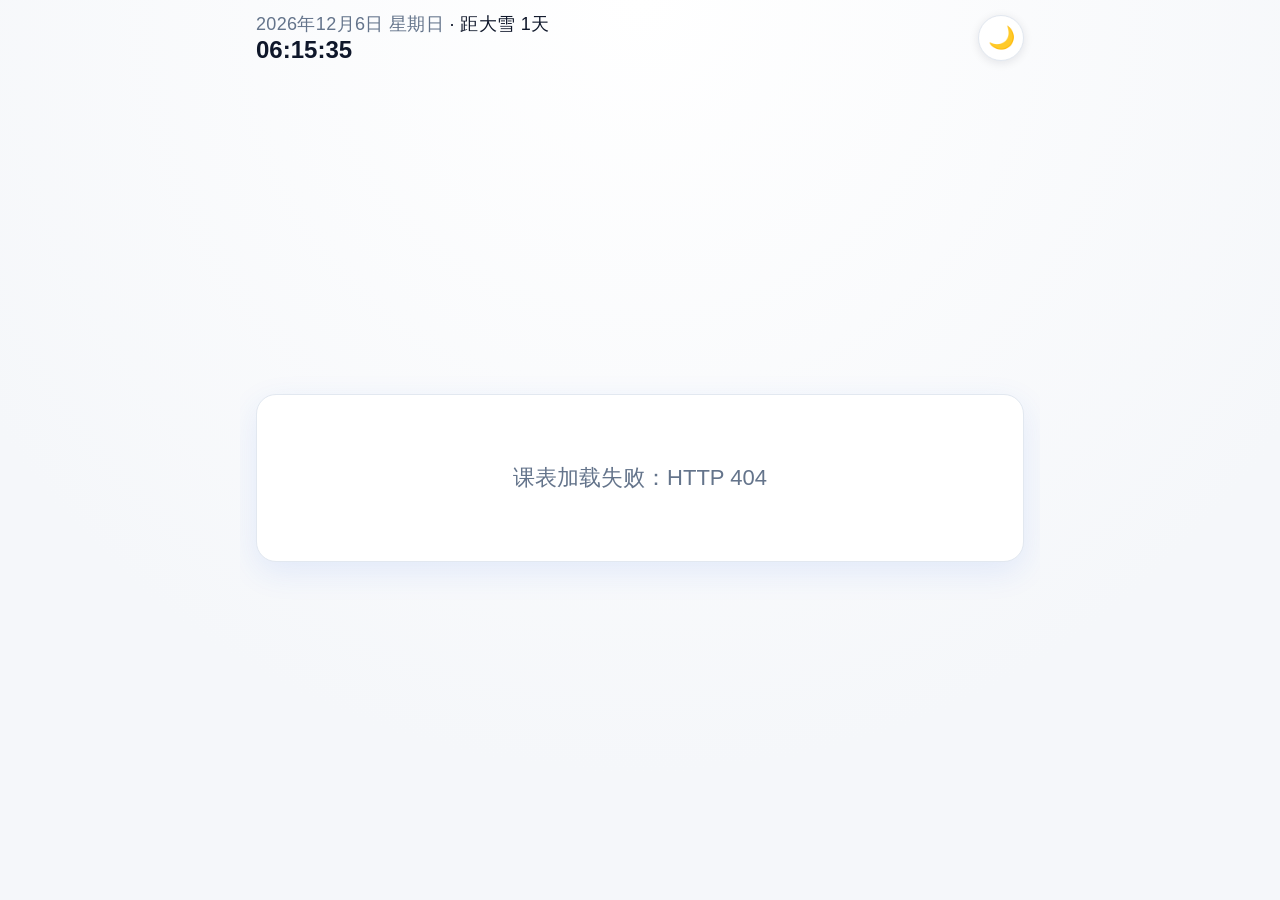
==== commit afb49031: "feat: 顶部栏日期后新增法定节假日与24节气提示" ====
--- a/public/index.html
+++ b/public/index.html
@@ -12,7 +12,8 @@
     <!-- 顶部信息栏：日期 + 中文星期 + 实时时钟，右上角主题切换按钮 -->
     <header class="topbar">
       <div class="topbar-info">
-        <div class="date-text" id="dateText">--</div>
+        <!-- 日期 + 中文星期，后面接着当日（或最近一个）节假日 / 24 节气文字 -->
+        <div class="date-text"><span id="dateText">--</span><span class="festival-text" id="festivalText"></span></div>
         <div class="clock" id="clock">00:00:00</div>
       </div>
       <button class="theme-toggle" id="themeToggle" type="button" aria-label="切换日间/夜间主题">🌙</button>
--- a/public/css/style.css
+++ b/public/css/style.css
@@ -265,6 +265,13 @@
   font-size: clamp(16px, 4.2vw, 18px);
   color: var(--text-sub);
   letter-spacing: .02em;
+}
+
+/* 日期后面接的「节假日 / 24 节气」文字：
+   字号与日期一致，颜色比日期略深一点以便一眼看到今天是假期还是节气；
+   与其它文字元素一样不加 color 过渡，切换日/夜主题时瞬切，避免整块重绘 */
+.festival-text {
+  color: var(--text-main);
 }
 
 .clock {
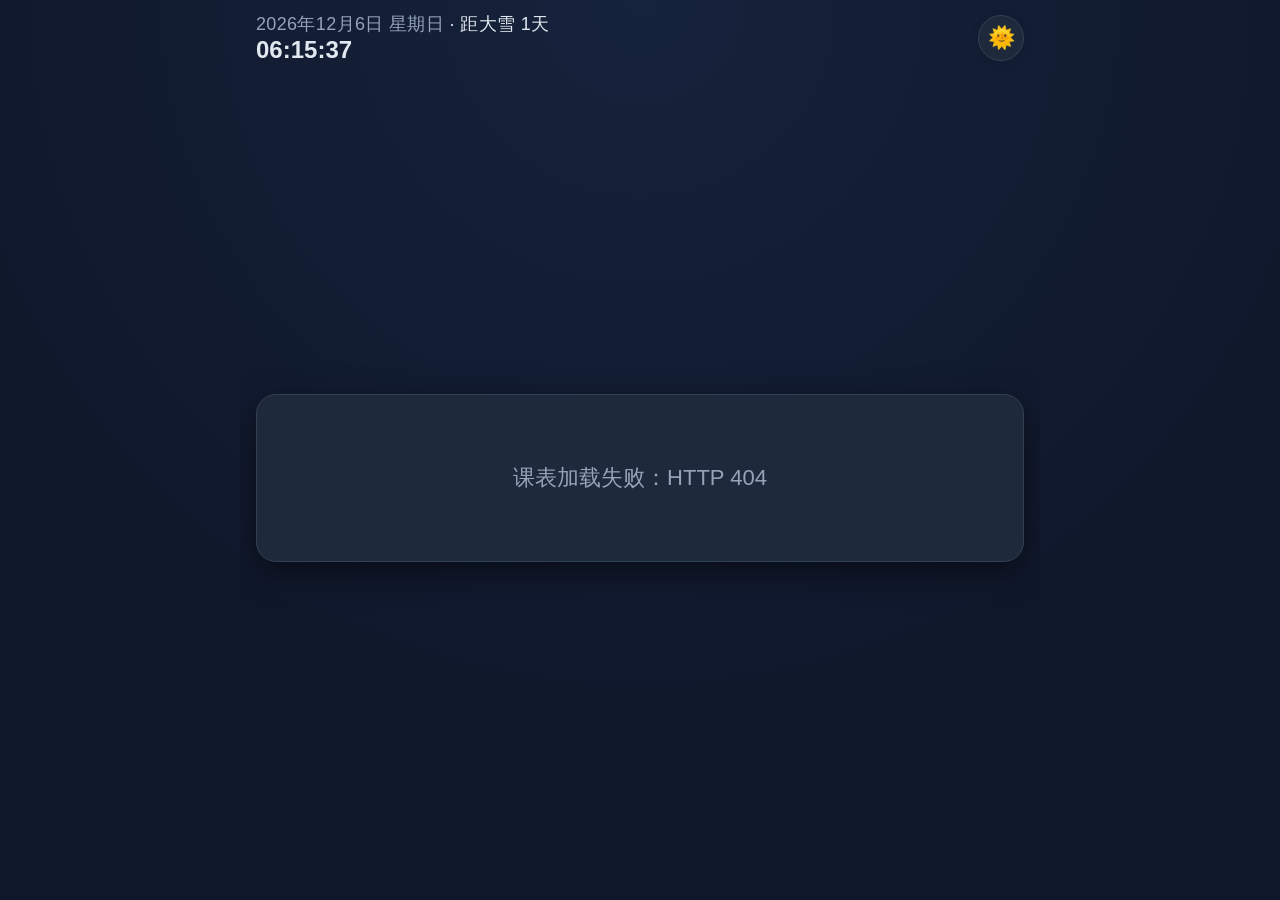
==== commit a5cc663e: "feat: 手动调课面板新增课表服务状态指示灯 长按日期打开的面板里，标题栏下方多了一条状态指示灯：绿灯=最近一次抓取成功 并显示成功时间，红灯=最近一次抓取失败并显示最近尝试时间（附最近成功时间），" ====
--- a/public/index.html
+++ b/public/index.html
@@ -276,6 +276,16 @@
         <h2 class="override-title">手动调课</h2>
         <button class="override-btn override-btn-ghost" id="overrideClose" type="button">关闭</button>
       </header>
+
+      <!-- 课表服务状态指示灯：由 override.js 读取 data/fetch-status.json 渲染
+           绿灯 = 最近一次抓取成功，红灯 = 最近一次抓取失败，灰灯 = 读不到状态文件 -->
+      <div class="override-service" id="serviceStatus">
+        <span class="service-dot" id="serviceDot" aria-hidden="true"></span>
+        <div class="service-info">
+          <span class="service-main" id="serviceText">正在检查课表服务状态…</span>
+          <span class="service-time" id="serviceTime"></span>
+        </div>
+      </div>
 
       <div class="override-body">
         <!-- 新增 / 编辑表单 -->
--- a/public/css/style.css
+++ b/public/css/style.css
@@ -948,6 +948,59 @@
   color: var(--text-sub);
 }
 
+/* ---------- 课表服务状态指示灯（面板标题栏下方，不随课程列表滚动） ---------- */
+.override-service {
+  display: flex;
+  align-items: flex-start;
+  gap: 9px;
+  flex-shrink: 0;              /* 面板是纵向 flex，避免被课程列表挤扁 */
+  margin: 12px 18px 0;
+  padding: 9px 12px;
+  border: 1px solid var(--card-border);
+  border-radius: 12px;
+  background-color: var(--field-bg);
+}
+
+/* 小圆点：绿=正常、红=异常、灰=状态未知（读不到状态文件） */
+.service-dot {
+  flex: 0 0 auto;
+  width: 10px;
+  height: 10px;
+  margin-top: 4px;
+  border-radius: 50%;
+  background-color: #94a3b8;
+  box-shadow: 0 0 0 3px rgba(148, 163, 184, .18);
+}
+
+.service-dot.is-ok {
+  background-color: #10b981;
+  box-shadow: 0 0 0 3px rgba(16, 185, 129, .20);
+}
+
+.service-dot.is-error {
+  background-color: #dd5257;
+  box-shadow: 0 0 0 3px rgba(221, 82, 87, .20);
+}
+
+.service-info {
+  display: flex;
+  flex-direction: column;
+  gap: 2px;
+  min-width: 0;               /* 允许时间文字换行，不撑破面板 */
+}
+
+.service-main {
+  font-size: 13px;
+  font-weight: 700;
+  color: var(--text-main);
+}
+
+.service-time {
+  font-size: 12px;
+  color: var(--text-sub);
+  font-variant-numeric: tabular-nums;
+}
+
 .override-body {
   flex: 1;
   min-height: 0;
@@ -1038,6 +1091,126 @@
   gap: 10px;
 }
 
+/* ============================================================
+   【仅本地调试】时间调试浮层
+   元素只在网址带 ?debug=1 时才由 main.js 创建，正常访问不会出现
+   ============================================================ */
+.debug-panel {
+  position: fixed;
+  right: 12px;
+  bottom: 8px;
+  z-index: 90;                    /* 低于手动调课遮罩（100），被遮罩盖住时不干扰操作 */
+  width: min(250px, 70vw);
+  padding: 12px 14px;
+  border: 1px solid var(--card-border);
+  border-radius: 16px;
+  background-color: var(--card-bg);
+  box-shadow: var(--card-shadow);
+  color: var(--text-main);
+  font-size: 12px;
+  line-height: 1.5;
+}
+
+.debug-head {
+  display: flex;
+  align-items: center;
+  justify-content: space-between;
+  gap: 8px;
+  margin: 0 0 4px;
+  font-size: 12px;
+  font-weight: 700;
+  color: var(--text-sub);
+}
+
+.debug-head em {
+  font-style: normal;
+  font-weight: 400;
+  opacity: .7;
+}
+
+/* 展开 / 收起：手机上默认收起，只留一行时间，避免挡住卡片底部的小字 */
+.debug-mini {
+  padding: 2px 8px;
+  border: 1px solid var(--card-border);
+  border-radius: 999px;
+  background-color: var(--field-bg);
+  color: var(--text-sub);
+  font-family: inherit;
+  font-size: 11px;
+  cursor: pointer;
+}
+
+.debug-panel.is-collapsed .debug-body {
+  display: none;
+}
+
+.debug-panel.is-collapsed .debug-fake {
+  font-size: 13px;
+}
+
+.debug-line {
+  margin: 0;
+}
+
+/* 假造时间是主角，字号放大 + 等宽数字，方便一眼看清被拨到了哪一刻 */
+.debug-fake {
+  font-size: 15px;
+  font-weight: 700;
+  font-variant-numeric: tabular-nums;
+}
+
+.debug-real {
+  font-size: 11px;
+  color: var(--text-sub);
+  font-variant-numeric: tabular-nums;
+}
+
+.debug-row {
+  display: flex;
+  gap: 6px;
+  margin-top: 8px;
+}
+
+.debug-row button,
+.debug-row input {
+  flex: 1;
+  min-width: 0;
+  padding: 6px;
+  border: 1px solid var(--card-border);
+  border-radius: 10px;
+  background-color: var(--field-bg);
+  font-family: inherit;
+  font-size: 12px;
+}
+
+.debug-row button {
+  color: var(--text-main);
+  cursor: pointer;
+}
+
+.debug-row input {
+  color: var(--field-text);
+}
+
+.debug-row button:active {
+  transform: scale(.97);
+}
+
+/* 手机窄屏：面板更小、更贴右下角；收起时宽度按内容缩到最小的一个小条 */
+@media (max-width: 520px) {
+  .debug-panel {
+    right: 8px;
+    bottom: 6px;
+    width: min(215px, 60vw);
+    padding: 8px 10px;
+    font-size: 11px;
+  }
+
+  .debug-panel.is-collapsed {
+    width: auto;
+  }
+}
+
 /* ---------- 按钮 ---------- */
 .override-btn {
   padding: 10px 16px;
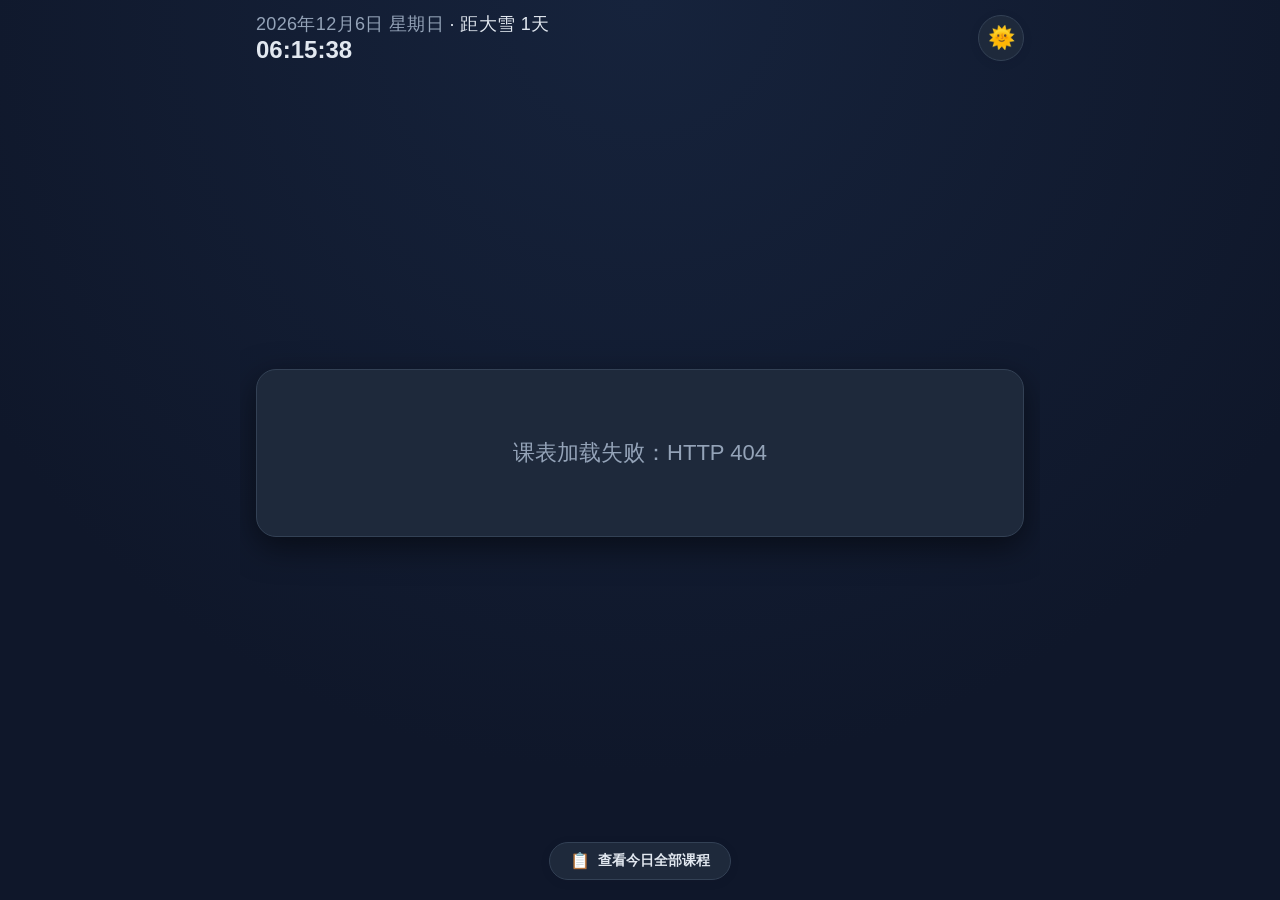
==== commit 591af7d4: "feat: 首页新增「今日全部课程」抽屉并可手动刷新课表 主卡片（倒计时/进度条/日夜切换）逻辑完全保留、未改动；抽屉按上午/下午分组展示今日课程，沿用待上课蓝/上课中绿/已结束灰配色并高亮最近一节课" ====
--- a/public/index.html
+++ b/public/index.html
@@ -267,7 +267,29 @@
         <div class="empty-tip" id="emptyTip" hidden>暂无课程数据</div>
       </section>
     </main>
+
+    <!-- 「查看今日全部课程」：点击展开 / 收起今日课程抽屉（默认收起，不影响上方主卡片） -->
+    <button class="today-toggle" id="todayToggle" type="button"
+            aria-expanded="false" aria-controls="todaySheet">
+      <span class="today-toggle-icon" id="todayToggleIcon" aria-hidden="true">📋</span>
+      <span id="todayToggleText">查看今日全部课程</span>
+    </button>
   </div>
+
+  <!-- 今日全部课程抽屉：默认收起（不带 is-open），由 js/today.js 控制展开 / 收起。
+       浮在整页之上，不改动上方大屏主卡片的任何布局与逻辑 -->
+  <div class="today-mask" id="todayMask"></div>
+  <aside class="today-sheet" id="todaySheet" role="dialog" aria-modal="true" aria-label="今日全部课程">
+    <header class="today-sheet-head">
+      <h2 class="today-title">今日全部课程</h2>
+      <!-- 刷新课表：重新拉取已发布的课表数据，并顺带更新课表服务状态指示灯 -->
+      <button class="today-refresh" id="todayRefresh" type="button">
+        <span class="today-refresh-icon" id="todayRefreshIcon" aria-hidden="true">⟳</span>
+        <span id="todayRefreshText">刷新课表</span>
+      </button>
+    </header>
+    <div class="today-body" id="todayBody"></div>
+  </aside>
 
   <!-- 手动调课面板：隐藏入口，长按顶部日期区域 700ms 打开 -->
   <div class="override-mask" id="overrideMask" hidden>
@@ -351,5 +373,7 @@
   <!-- override.js 必须先加载，main.js 依赖 window.TimetableOverride -->
   <script src="js/override.js"></script>
   <script src="js/main.js"></script>
+  <!-- 今日全部课程抽屉：只读取 main.js 暴露的 window.TimetableMain，不改变主卡片逻辑 -->
+  <script src="js/today.js"></script>
 </body>
 </html>
--- a/public/css/style.css
+++ b/public/css/style.css
@@ -1336,6 +1336,290 @@
   overflow: hidden;
 }
 
+/* ============================================================
+   「查看今日全部课程」按钮 + 今日课程抽屉
+   说明：抽屉浮在整页之上（position: fixed），不参与 .page 的 flex 布局，
+        因此不会挤压 / 改动上方大屏主卡片；按钮作为 .page 的最后一个 flex 子元素，
+        只占一条窄带，保证手机竖屏依然一屏展示、无滚动条。
+   ============================================================ */
+
+/* ---------- 触发按钮 ---------- */
+.today-toggle {
+  /* .page 是 column flex，默认 stretch，必须显式居中 */
+  align-self: center;
+  flex-shrink: 0;
+  /* z-index 必须高于遮罩（95），抽屉展开时按钮仍可点击，才能真正「展开 / 收起」 */
+  position: relative;
+  z-index: 97;
+  display: inline-flex;
+  align-items: center;
+  gap: 8px;
+  padding: 9px 20px;
+  border-radius: 999px;
+  border: 1px solid var(--toggle-border);
+  background-color: var(--toggle-bg);
+  color: var(--text-main);
+  font: inherit;
+  font-size: 14px;
+  font-weight: 600;
+  white-space: nowrap;
+  cursor: pointer;
+  box-shadow: 0 2px 10px rgba(15, 23, 42, .10);
+  /* 颜色类属性瞬切（不参与主题过渡），只保留按下缩放反馈 */
+  transition: transform .2s ease;
+}
+
+.today-toggle:active {
+  transform: scale(.97);
+}
+
+.today-toggle-icon {
+  font-size: 16px;
+  line-height: 1;
+}
+
+/* ---------- 抽屉遮罩 ---------- */
+.today-mask {
+  position: fixed;
+  inset: 0;
+  z-index: 95;
+  background-color: rgba(15, 23, 42, .38);
+  opacity: 0;
+  pointer-events: none;
+  transition: opacity .28s ease;
+}
+
+.today-mask.is-open {
+  opacity: 1;
+  pointer-events: auto;
+}
+
+/* ---------- 抽屉面板 ---------- */
+.today-sheet {
+  position: fixed;
+  left: 0;
+  right: 0;
+  /* 让出底部按钮的位置，抽屉浮在按钮上方，按钮始终露在外面可点 */
+  bottom: 72px;
+  z-index: 96;
+  width: min(calc(100% - 32px), 800px);
+  margin: 0 auto;
+  max-height: 66vh;
+  max-height: 66dvh;
+  display: flex;
+  flex-direction: column;
+  border-radius: 20px;
+  border: 1px solid var(--card-border);
+  background-color: var(--card-bg);
+  box-shadow: 0 10px 32px rgba(15, 23, 42, .20);
+  /* 收起态：整体滑出屏幕外并隐藏（visibility 延迟到动画结束再切，避免闪一下） */
+  transform: translateY(calc(100% + 90px));
+  visibility: hidden;
+  transition: transform .3s cubic-bezier(.4, 0, .2, 1), visibility 0s linear .3s;
+}
+
+.today-sheet.is-open {
+  transform: translateY(0);
+  visibility: visible;
+  transition: transform .3s cubic-bezier(.4, 0, .2, 1), visibility 0s;
+}
+
+.today-sheet-head {
+  display: flex;
+  align-items: center;
+  justify-content: space-between;
+  gap: 12px;
+  padding: 14px 18px;
+  border-bottom: 1px solid var(--card-border);
+  flex-shrink: 0;
+}
+
+.today-title {
+  font-size: 16px;
+  font-weight: 800;
+  color: var(--text-main);
+}
+
+/* ---------- 抽屉里的「刷新课表」按钮 ---------- */
+.today-refresh {
+  flex-shrink: 0;
+  display: inline-flex;
+  align-items: center;
+  gap: 6px;
+  padding: 5px 12px;
+  border-radius: 999px;
+  border: 1px solid var(--toggle-border);
+  background-color: var(--toggle-bg);
+  color: var(--text-main);
+  font: inherit;
+  font-size: 13px;
+  font-weight: 600;
+  white-space: nowrap;
+  cursor: pointer;
+  /* 颜色类属性瞬切（不参与主题过渡），只保留按下缩放反馈 */
+  transition: transform .2s ease;
+}
+
+.today-refresh:active {
+  transform: scale(.97);
+}
+
+.today-refresh:disabled {
+  opacity: .6;
+  cursor: default;
+}
+
+.today-refresh-icon {
+  display: inline-block;
+  font-size: 14px;
+  line-height: 1;
+}
+
+/* 刷新中：图标持续旋转（减弱动画偏好下由文件末尾的媒体查询统一关掉） */
+.today-refresh.is-busy .today-refresh-icon {
+  animation: today-spin .8s linear infinite;
+}
+
+@keyframes today-spin {
+  to { transform: rotate(360deg); }
+}
+
+.today-body {
+  flex: 1;
+  min-height: 0;
+  overflow-y: auto;
+  -webkit-overflow-scrolling: touch;
+  padding: 14px 18px;
+  display: flex;
+  flex-direction: column;
+  gap: 16px;
+}
+
+/* ---------- 分组标题 ---------- */
+.today-group-title {
+  display: flex;
+  align-items: baseline;
+  gap: 8px;
+  font-size: 14px;
+  font-weight: 700;
+  color: var(--text-sub);
+}
+
+.today-group-count {
+  font-weight: 400;
+  opacity: .8;
+}
+
+/* ---------- 课程列表 ---------- */
+.today-list {
+  list-style: none;
+  display: flex;
+  flex-direction: column;
+  gap: 10px;
+}
+
+/* 单节课卡片：圆角 20px + 轻微阴影，配色由下方状态类给出的 --today-accent 决定 */
+.today-item {
+  position: relative;
+  display: flex;
+  align-items: flex-start;
+  gap: 12px;
+  padding: 12px 14px;
+  border-radius: 20px;
+  border: 1px solid var(--card-border);
+  background-color: var(--card-bg);
+  box-shadow: 0 3px 12px rgba(0, 0, 0, .08);
+  overflow: hidden;
+}
+
+/* 状态色：待上课蓝 / 上课中绿 / 已结束灰（与大屏主卡片规则一致） */
+.today-item.is-pending { --today-accent: var(--accent-blue); }
+.today-item.is-ongoing { --today-accent: var(--accent-green); }
+.today-item.is-done    { --today-accent: var(--text-sub); }
+
+/* 卡片左侧那条状态色竖条 */
+.today-item::before {
+  content: "";
+  position: absolute;
+  left: 0;
+  top: 0;
+  bottom: 0;
+  width: 4px;
+  background-color: var(--today-accent);
+}
+
+.today-time {
+  flex-shrink: 0;
+  min-width: 88px;
+  font-size: 13px;
+  font-weight: 700;
+  color: var(--today-accent);
+  font-variant-numeric: tabular-nums;
+}
+
+.today-main {
+  min-width: 0;
+}
+
+.today-name {
+  font-size: 17px;
+  font-weight: 800;
+  color: var(--text-main);
+  overflow-wrap: anywhere;
+}
+
+.today-meta {
+  margin-top: 3px;
+  font-size: 13px;
+  color: var(--text-sub);
+}
+
+/* 最近一节课：整卡描边用状态色 + 课程名后挂一枚小徽标 */
+.today-item.is-nearest {
+  border-color: var(--today-accent);
+}
+
+.today-badge {
+  display: inline-block;
+  margin-left: 8px;
+  padding: 1px 8px;
+  border-radius: 999px;
+  background-color: var(--today-accent);
+  color: #fff;
+  font-size: 11px;
+  font-weight: 700;
+  vertical-align: middle;
+}
+
+/* 今日无课 */
+.today-empty {
+  padding: 28px 0;
+  text-align: center;
+  font-size: 15px;
+  color: var(--text-sub);
+}
+
+/* ---------- 窄屏（手机）压缩间距，保证不拥挤 ---------- */
+@media (max-width: 520px) {
+  .today-sheet-head {
+    padding: 12px 14px;
+  }
+
+  .today-body {
+    padding: 12px 14px;
+    gap: 14px;
+  }
+
+  .today-time {
+    min-width: 78px;
+    font-size: 12px;
+  }
+
+  .today-name {
+    font-size: 16px;
+  }
+}
+
 /* 尊重用户的减弱动画偏好 */
 @media (prefers-reduced-motion: reduce) {
   * {
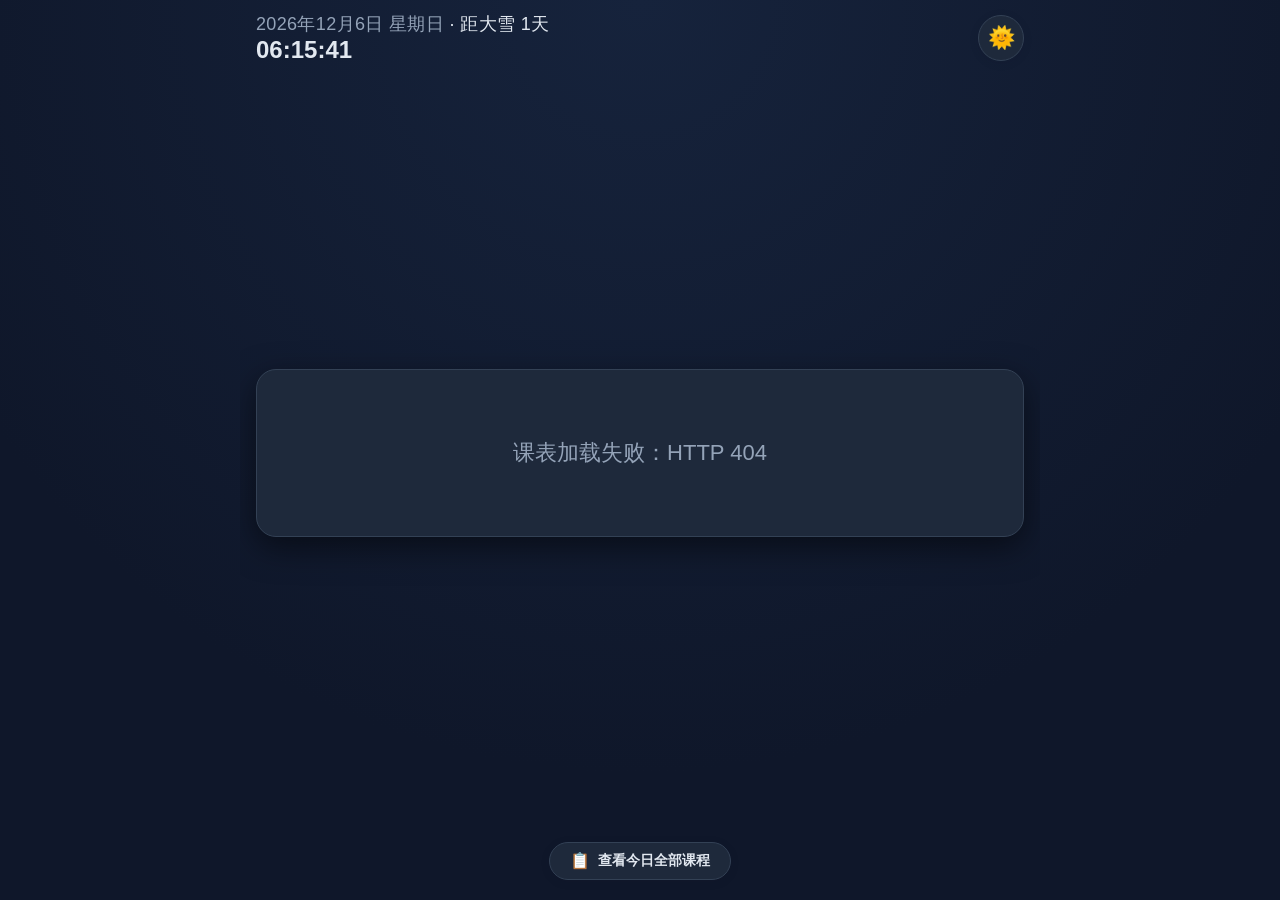
==== commit 3b814d11: "feat: 抽屉内新增与手动调课面板同步的课表服务状态指示灯" ====
--- a/public/index.html
+++ b/public/index.html
@@ -288,6 +288,17 @@
         <span id="todayRefreshText">刷新课表</span>
       </button>
     </header>
+
+    <!-- 课表服务状态指示灯：与「手动调课」面板里那组同步更新（由 override.js 一次请求统一渲染），
+         放在标题栏正下方、滚动区域之外，保证始终可见 -->
+    <div class="override-service today-service" id="todayService">
+      <span class="service-dot" id="todayServiceDot" aria-hidden="true"></span>
+      <div class="service-info">
+        <span class="service-main" id="todayServiceText">正在检查课表服务状态…</span>
+        <span class="service-time" id="todayServiceTime"></span>
+      </div>
+    </div>
+
     <div class="today-body" id="todayBody"></div>
   </aside>
 
--- a/public/css/style.css
+++ b/public/css/style.css
@@ -1610,6 +1610,11 @@
     gap: 14px;
   }
 
+  /* 抽屉里的服务状态指示灯：左右外边距跟着抽屉内边距一起收窄，避免手机上看去偏窄 */
+  .today-service {
+    margin: 12px 14px 0;
+  }
+
   .today-time {
     min-width: 78px;
     font-size: 12px;
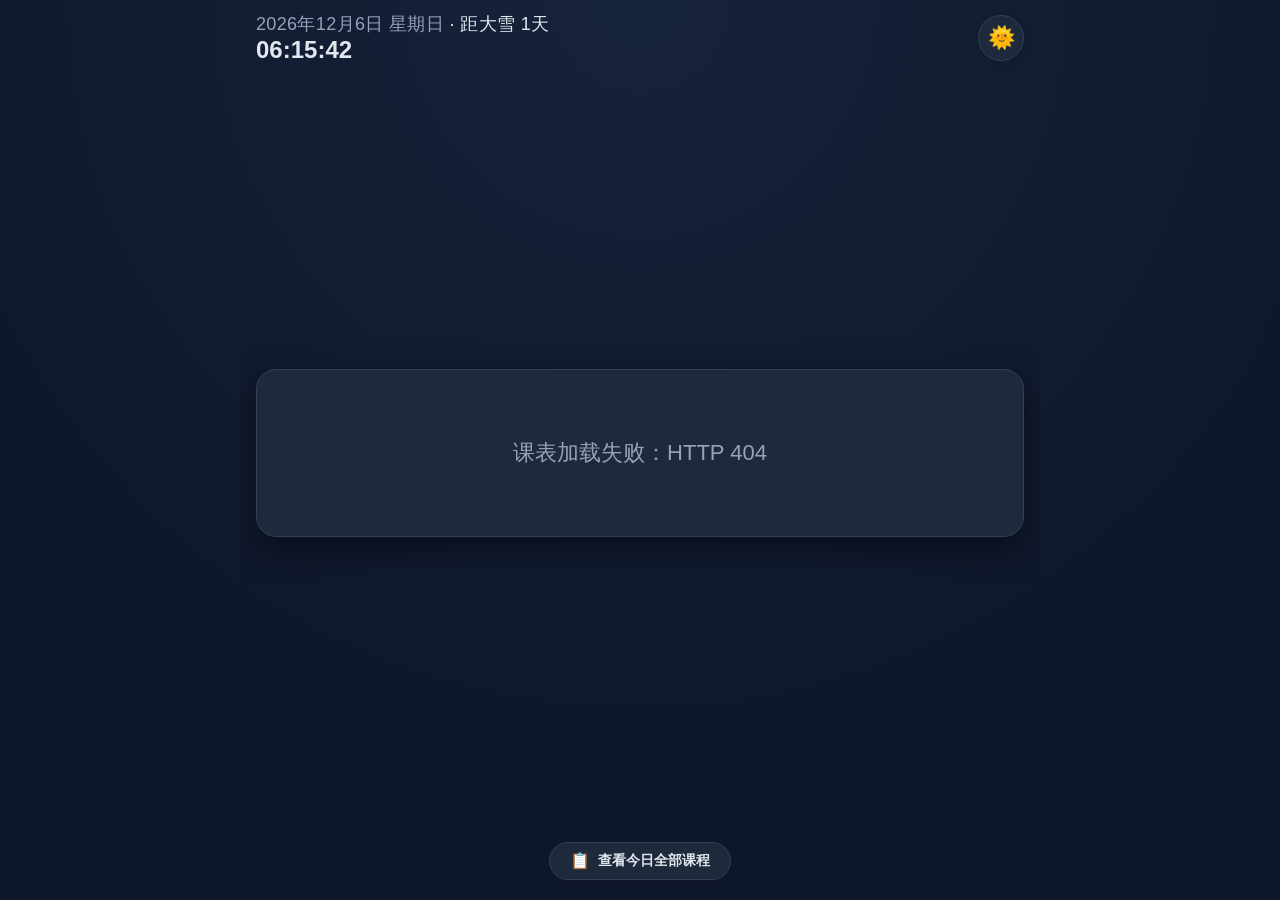
==== commit 600115a5: "feat(override): 手动调课面板的课程名 / 教室 / 老师支持从课表点选 新增课程时不必再逐字打字：三个字段右侧加「选择 ▾」，就地展开课表里出现过 的全部取值，点一下即填入输入框，同时" ====
--- a/public/index.html
+++ b/public/index.html
@@ -325,10 +325,18 @@
         <section class="override-section">
           <h3 class="override-subtitle" id="overrideFormTitle">新增临时课程</h3>
           <form class="override-form" id="overrideForm" novalidate>
-            <label class="override-field">
-              <span>课程名称 *</span>
-              <input type="text" id="ovName" placeholder="如：高等数学">
-            </label>
+            <!-- 课程名称 / 教室 / 老师：输入框照旧可自由输入，右侧「选择」按钮展开课表里
+                 出现过的全部取值，点一下就填进输入框，省去打字的功夫。
+                 可选清单由 override.js 的 renderOptions() 填充（取自正方课表 + 本地新增课程） -->
+            <div class="override-field">
+              <label for="ovName">课程名称 *</label>
+              <div class="override-combo">
+                <input type="text" id="ovName" placeholder="如：高等数学">
+                <button class="override-pick" id="ovNamePick" type="button"
+                        aria-expanded="false" aria-controls="ovNameOptions">选择 ▾</button>
+              </div>
+              <ul class="override-options" id="ovNameOptions" hidden></ul>
+            </div>
             <label class="override-field">
               <span>星期 *</span>
               <select id="ovWeekday">
@@ -351,14 +359,24 @@
                 <input type="time" id="ovEnd">
               </label>
             </div>
-            <label class="override-field">
-              <span>教室 *</span>
-              <input type="text" id="ovClassroom" placeholder="如：实训楼203">
-            </label>
-            <label class="override-field">
-              <span>老师</span>
-              <input type="text" id="ovTeacher" placeholder="选填">
-            </label>
+            <div class="override-field">
+              <label for="ovClassroom">教室 *</label>
+              <div class="override-combo">
+                <input type="text" id="ovClassroom" placeholder="如：实训楼203">
+                <button class="override-pick" id="ovClassroomPick" type="button"
+                        aria-expanded="false" aria-controls="ovClassroomOptions">选择 ▾</button>
+              </div>
+              <ul class="override-options" id="ovClassroomOptions" hidden></ul>
+            </div>
+            <div class="override-field">
+              <label for="ovTeacher">老师</label>
+              <div class="override-combo">
+                <input type="text" id="ovTeacher" placeholder="选填">
+                <button class="override-pick" id="ovTeacherPick" type="button"
+                        aria-expanded="false" aria-controls="ovTeacherOptions">选择 ▾</button>
+              </div>
+              <ul class="override-options" id="ovTeacherOptions" hidden></ul>
+            </div>
             <p class="override-error" id="overrideError" hidden></p>
             <div class="override-actions">
               <button type="submit" class="override-btn override-btn-primary" id="ovSubmit">新增课程</button>
--- a/public/css/style.css
+++ b/public/css/style.css
@@ -465,6 +465,91 @@
    颜色取值仍是 --text-main（与卡片原来的文字色一致），所以颜色本身没有变化。 */
 .is-holiday .card-content {
   color: var(--text-main);
+}
+
+/* ============================================================
+   法定假期（今日暂无课程）卡片
+   ------------------------------------------------------------
+   电脑端：走「普通卡片的骨架」—— 卡片内容照常按下一节课渲染
+   （课程名 / 教室 / 时间 / 老师 / 倒计时 / 进度条全部在位，只是看不见），
+   所以外框高度与普通课程卡片分毫不差，假期插画正好填满中间那一片。
+   为什么必须留位：卡片高度全靠内容撑出来，若把这些行整个 display:none 掉，
+   卡片就会缩成小小一块 —— 那正是之前假期卡片比普通卡片矮一截的原因。
+
+   手机端（≤520px）：反过来，保持原来的紧凑尺寸（课程信息整行收起不占位），
+   只把「今日暂无课程」压成一行显示（见下面 520px 断点里的覆盖规则）。
+   ============================================================ */
+.course-card.is-offday .classroom,
+.course-card.is-offday .course-time,
+.course-card.is-offday .teacher,
+.course-card.is-offday .countdown,
+.course-card.is-offday .progress {
+  visibility: hidden;         /* 只隐身、不塌陷：占位照旧，所以卡片高度不变 */
+}
+
+/* 课程名处改盖一句「今日暂无课程」：
+   真实课程名用透明色留着（只负责把这一行撑到正常高度，名称占几行就撑几行），
+   要显示的那句话由 ::after 从 data-holiday-msg 取出来叠在上面。
+   字号比课程名小一档（窄屏 12vw、宽屏封顶 64px）并 nowrap，保证任何屏宽下都是一行；
+   绝对定位不参与布局，所以这句话不会反过来影响卡片高度。 */
+.course-card.is-offday .course-name {
+  position: relative;         /* ::after 的定位基准 */
+  color: transparent;         /* 真实课程名只撑高度，不显示 */
+}
+
+.course-card.is-offday .course-name::after {
+  content: attr(data-holiday-msg);
+  position: absolute;
+  left: 50%;                  /* 课程名这一行的正中间（与卡片水平居中对齐） */
+  top: 0;
+  bottom: 0;
+  transform: translateX(-50%);
+  display: flex;
+  align-items: center;
+  white-space: nowrap;
+  color: var(--text-main);
+  font-size: clamp(32px, 12vw, 64px);
+  font-weight: 900;
+  line-height: 1.05;
+}
+
+/* ---------- 手机版（安卓竖屏）：假期卡片回到原来的尺寸，文字改一行 ----------
+   电脑端那张「和普通卡片一样大」的假期卡片放到手机上又高又空，
+   所以窄屏下改回原来的样子：不展示课程信息的那几行整行收起、不再占位，
+   卡片高度只由「小标题 + 今日暂无课程 + 底部小字」撑出来。
+
+   课程名那一行的高度特意保持原版的高度：原版是把「今日暂无课程」按课程名字号
+   （clamp(48px, 14vw, 64px)）折成了两行，这个高度就是卡片原来高度的来源。
+   现在只把这句话缩到一行（12vw，最窄的手机也放得下）并在这一行里居中显示，
+   于是卡片尺寸和原来一致，只是不再折行。 */
+@media (max-width: 520px) {
+
+  /* 课程信息整行收起（电脑端是 visibility:hidden 隐身占位，这里直接不占位） */
+  .course-card.is-offday .classroom,
+  .course-card.is-offday .course-time,
+  .course-card.is-offday .teacher,
+  .course-card.is-offday .countdown,
+  .course-card.is-offday .progress {
+    display: none;
+  }
+
+  /* 真实课程名缩成 0 号字（不再占宽高，只当挂 ::after 的容器 × 撑起原版行高） */
+  .course-card.is-offday .course-name {
+    font-size: 0;
+    /* 原版两行的高度：课程名字号 × 行高 1.05 × 2 行
+       ⇒ 改动 .course-name 的 font-size / line-height 时，这里要跟着一起改 */
+    min-height: calc(clamp(48px, 14vw, 64px) * 1.05 * 2);
+    display: flex;
+    align-items: center;
+    justify-content: center;
+  }
+
+  /* 要显示的那句话：回到正常流（撑这一行的内容），缩到一行居中放进去 */
+  .course-card.is-offday .course-name::after {
+    position: static;
+    transform: none;
+    font-size: clamp(32px, 12vw, 64px);
+  }
 }
 
 /* ---------- 待上课卡片的底层装饰：抽象校园「教学楼 + 植被」线条插画 ----------
@@ -1081,6 +1166,77 @@
   border-color: var(--accent-blue);
 }
 
+/* ---------- 课程名 / 教室 / 老师：输入框 + 「选择」按钮 + 可选清单 ----------
+   输入框照旧可自由输入（保留自定义），右侧按钮展开课表里出现过的全部取值，
+   点一下即填进输入框。清单做成【就地展开】而不是浮层弹窗：
+   面板本身就是可滚动的底部抽屉，浮层在滚动容器里定位容易错位，
+   就地展开则天然跟着表单一起滚动，也不用操心层级与遮挡。 */
+.override-combo {
+  display: flex;
+  gap: 8px;
+}
+
+.override-combo input {
+  flex: 1;
+  min-width: 0; /* 允许输入框在窄屏上被压缩，否则长 placeholder 会把按钮挤出去 */
+}
+
+.override-pick {
+  flex: 0 0 auto;
+  padding: 0 12px;
+  font-family: inherit;
+  font-size: 13px;
+  color: var(--text-sub);
+  background-color: var(--field-bg);
+  border: 1px solid var(--card-border);
+  border-radius: 10px;
+  cursor: pointer;
+  white-space: nowrap;
+}
+
+.override-pick[aria-expanded="true"] {
+  color: var(--accent-blue);
+  border-color: var(--accent-blue);
+}
+
+.override-pick:disabled {
+  opacity: .5;
+  cursor: not-allowed;
+}
+
+/* 展开后的可选清单：高度封顶并内部滚动，课表再多也不会把表单撑长 */
+.override-options {
+  max-height: 180px;
+  overflow-y: auto;
+  -webkit-overflow-scrolling: touch;
+  margin: 0;
+  padding: 4px;
+  list-style: none;
+  background-color: var(--field-bg);
+  border: 1px solid var(--card-border);
+  border-radius: 10px;
+}
+
+.override-option {
+  display: block;
+  width: 100%;
+  padding: 9px 10px;
+  font-family: inherit;
+  font-size: 15px;
+  text-align: left;
+  /* 同 .override-field input：用变量色，夜间不会继承浅色文字落到浅底上 */
+  color: var(--field-text);
+  background: none;
+  border: 0;
+  border-radius: 8px;
+  cursor: pointer;
+}
+
+.override-option:active {
+  background-color: var(--stat-pending-soft); /* 按下时给一点主题蓝的淡底反馈 */
+  color: var(--accent-blue);
+}
+
 .override-error {
   font-size: 13px;
   color: #ef4444;
@@ -1128,7 +1284,7 @@
   opacity: .7;
 }
 
-/* 展开 / 收起：手机上默认收起，只留一行时间，避免挡住卡片底部的小字 */
+/* 展开 / 收起按钮 */
 .debug-mini {
   padding: 2px 8px;
   border: 1px solid var(--card-border);
@@ -1138,6 +1294,48 @@
   font-family: inherit;
   font-size: 11px;
   cursor: pointer;
+}
+
+/* ---------- 收起态：紧贴屏幕底边的通栏细条 ----------
+   手机默认收起。收起态【不能】像展开态那样浮在右下角：
+   实测矮视口下（390×700、360×640）主卡片底边距屏幕底部只有 68~90px，
+   而浮层原本摆在「距底 68px」这一带（当初是为了躲开底部居中的
+   「查看今日全部课程」按钮），于是正好压住卡片底边的倒计时 / 进度条 / 页脚小字。
+   卡片高度由内容撑出、矮视口下竖直方向本就没有共存空间，索性把收起态
+   改成【贴着视口底边的通栏细条】（高 20px）：
+     1. 底边 0~20px 这一带卡片永远到不了（卡片底边最低也在距底 58px 以上），彻底不遮挡；
+     2. 通栏高度恰好停在底部居中按钮的下沿（按钮底边距屏底恒为 20px），二者上下相邻、互不交叠；
+     3. 条内内容只占左右两端、中间留空，按钮不会盖到任何文字。
+   展开态（.debug-body 露出时）仍走原来的右下角浮层定位，见下面的媒体查询。 */
+.debug-panel.is-collapsed {
+  left: 0;
+  right: 0;
+  bottom: 0;
+  width: auto;
+  /* 高度恰好停在底部按钮的下沿：那个按钮底边距屏底恒为 20px（.page 的 padding-bottom），
+     所以通栏占 [0, 20px] 这条带，与按钮严格上下相邻、绝不交叠 */
+  height: 20px;
+  padding: 0 12px;
+  border-width: 1px 0 0;          /* 只留上边框，像一条贴底的状态栏 */
+  border-radius: 0;
+  display: flex;
+  flex-direction: row-reverse;    /* 反转后：被拨到的时间靠左，标题 + 展开按钮靠右 */
+  align-items: center;
+  justify-content: space-between;
+  gap: 10px;
+  line-height: 1;                 /* 通栏很薄，行高收紧，保证内容完整落在 20px 内 */
+}
+
+.debug-panel.is-collapsed .debug-head {
+  margin: 0;                      /* 通栏里只占一行，去掉原来的下边距 */
+}
+
+.debug-panel.is-collapsed .debug-head em {
+  display: none;                  /* 「临时」二字在细条里太占地方 */
+}
+
+.debug-panel.is-collapsed .debug-mini {
+  padding: 1px 8px;               /* 按钮压到 18px 高，塞得进 20px 的通栏 */
 }
 
 .debug-panel.is-collapsed .debug-body {
@@ -1196,18 +1394,25 @@
   transform: scale(.97);
 }
 
-/* 手机窄屏：面板更小、更贴右下角；收起时宽度按内容缩到最小的一个小条 */
+/* 视口不宽时，底部居中的「查看今日全部课程」按钮（z-index 97，高约 40px、
+   底边距 20px）会与右下角的【展开态】浮层横向重叠，而浮层 z-index 只有 90，
+   会被按钮盖住。把展开态整体抬到按钮带之上（68px ≈ 按钮顶边 60px + 8px 间隙），
+   两者互不遮挡；宽屏下按钮与浮层隔着足够距离，仍保持原来的贴角位置。
+   收起态已改为贴底通栏细条（见上方 .debug-panel.is-collapsed），不在此列。 */
+@media (max-width: 860px) {
+  .debug-panel {
+    bottom: 68px;
+  }
+}
+
+/* 手机窄屏：展开态面板更小、更贴右下角（收起态由贴底通栏接管，不受这里影响） */
 @media (max-width: 520px) {
   .debug-panel {
     right: 8px;
-    bottom: 6px;
+    bottom: 68px;                  /* 同上：展开态避开底部居中的「查看今日全部课程」按钮 */
     width: min(215px, 60vw);
     padding: 8px 10px;
     font-size: 11px;
-  }
-
-  .debug-panel.is-collapsed {
-    width: auto;
   }
 }
 
